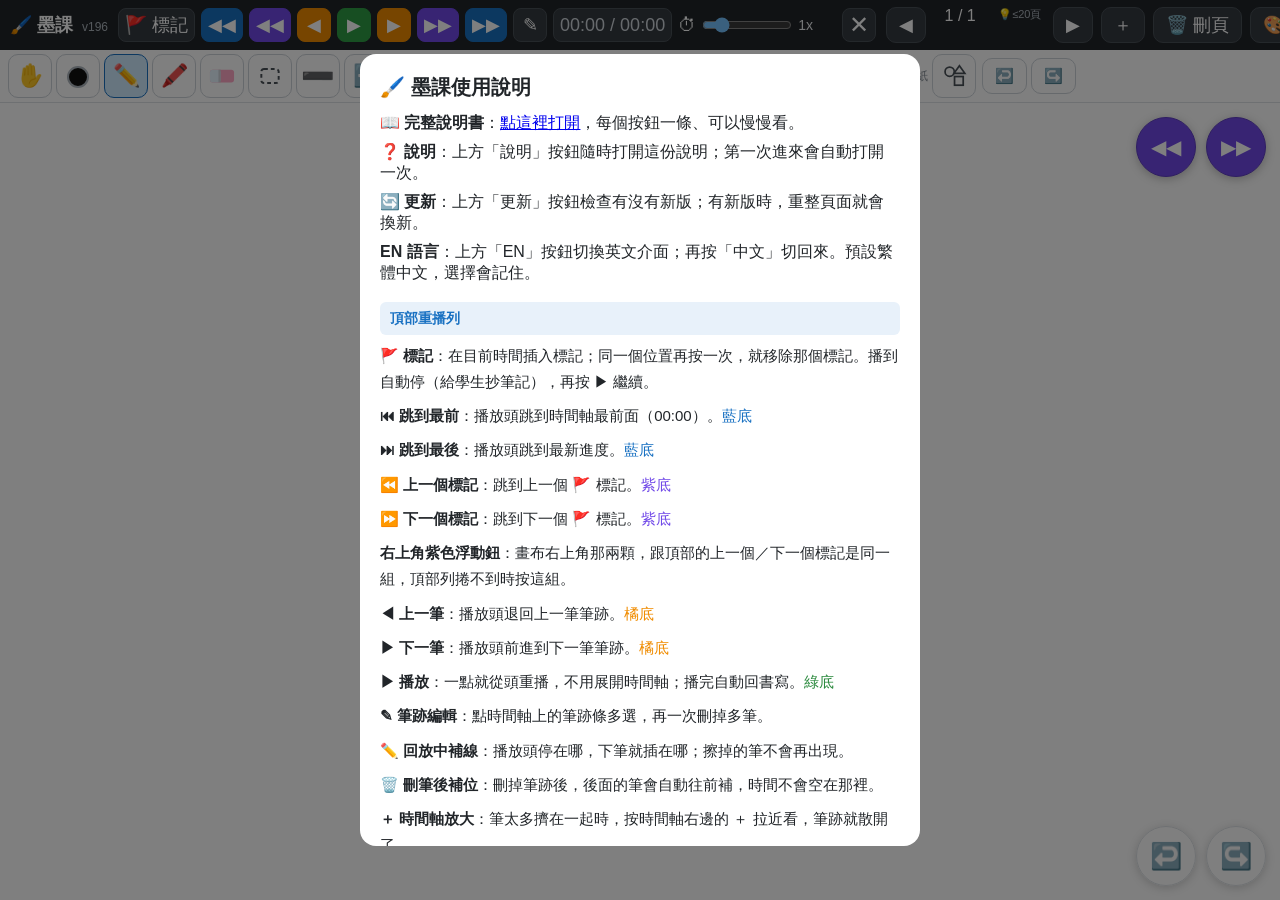
==== index.html @ 99661793 "v196: 電腦鍵盤 Delete/Backspace 刪選取＋Ctrl+Z/Ctrl+Shift+Z/Ctrl+Y 復原重做；力學貼紙移除力/速度/加速度三種箭頭；說明文字補修（9d0881e）" ====
<!DOCTYPE html>
<html lang="zh-Hant">
<head>
<meta charset="UTF-8">
<meta name="viewport" content="width=device-width, initial-scale=1.0, maximum-scale=1.0, user-scalable=no, viewport-fit=cover">
<meta name="apple-mobile-web-app-capable" content="yes">
<meta name="mobile-web-app-capable" content="yes">
<meta name="apple-mobile-web-app-status-bar-style" content="black-translucent">
<title>墨課</title>
<link rel="manifest" href="manifest.json">
<link rel="icon" href="icons/icon.svg" type="image/svg+xml">
<link rel="apple-touch-icon" href="icons/icon-180.png">
<link rel="stylesheet" href="css/style.css">
</head>
<body>
<div id="app">
  <!-- 頂部列 -->
  <header id="topbar">
    <div class="brand" id="brand-help" title="點我看使用說明" style="cursor:pointer">🖌️ 墨課 <span id="app-ver" class="ver"></span></div>
    <div id="rec-controls">
      <button id="btn-mark" class="rec-btn" title="插入段落標記（Stop Marker），隨時可用">🚩 <span class="btn-label">標記</span></button>
      <!-- v119：全部重播按鈕回頂部（v111 佈局，不用下拉時間軸） -->
      <button id="btn-tl-start" title="跳到最前">◀◀</button>
      <button id="btn-tl-prev" title="上一個標記">◀◀</button>
      <button id="btn-tl-prev-stroke" title="上一筆">◀</button>
      <button id="btn-tl-play" class="primary" title="播放 / 暫停（一點即播，不用開時間軸）">▶</button>
      <button id="btn-tl-next-stroke" title="下一筆">▶</button>
      <button id="btn-tl-next" title="下一個標記（直接跳過去）">▶▶</button>
      <button id="btn-tl-end" title="跳到最後">▶▶</button>
      <button id="btn-tl-edit" title="筆跡級時間軸編輯">✎</button>
      <button id="tl-time" class="rec-btn" title="播放 / 暫停">00:00 / 00:00</button>
      <span id="tl-speed-wrap" title="播放速度（可拖曳）">
        <span id="tl-speed-icon">⏱</span>
        <input type="range" id="tl-speed" min="0.5" max="10" step="0.25" value="1">
        <span id="tl-speed-label">1x</span>
      </span>
      <button id="btn-tl-exit" title="回到即時">✕</button>
    </div>
    <div class="top-actions">
      <button id="btn-page-prev" title="上一頁">◀</button>
      <span id="page-label">1 / 1</span>
      <span id="page-hint" class="page-hint" title="頁數太多 iPad 會變慢，建議每堂課不超過 20 頁">💡≤20頁</span>
      <button id="btn-page-next" title="下一頁">▶</button>
      <button id="btn-page-add" title="新增頁面">＋</button>
      <button id="btn-page-del" title="刪除本頁">🗑️ <span class="btn-label">刪頁</span></button>
      <button id="btn-bg" title="切換背景">🎨 <span class="btn-label">背景</span></button>
      <button id="btn-image" title="插入圖片為底圖">🖼️ <span class="btn-label">圖片</span></button>
      <button id="btn-img-adjust" title="調整底圖大小/位置" class="hidden">🔧 <span class="btn-label">調整底圖</span></button>
      <button id="btn-img-zoom-out" title="縮小底圖" class="hidden">➖</button>
      <button id="btn-img-zoom-in" title="放大底圖" class="hidden">➕</button>
      <button id="btn-img-crop" title="裁切選中的圖片" class="hidden">✂️</button>
      <button id="btn-img-del" title="刪除選中的圖片" class="hidden">🗑️</button>
      <button id="btn-img-crop-cancel" title="取消裁切" class="hidden">✕ <span class="btn-label">取消</span></button>
      <button id="btn-img-done" title="完成底圖調整" class="hidden primary">✅ <span class="btn-label">完成</span></button>
      <button id="btn-rotate-left" title="逆時針旋轉選取（15°）" class="hidden">⟲</button>
      <button id="btn-rotate-right" title="順時針旋轉選取（15°）" class="hidden">⟳</button>
      <button id="btn-finger" title="手指寫字開關（預設關：只有 Apple Pencil 能寫，防手掌誤觸）">✋</button>
      <button id="btn-lift" title="手指落點補正量（手指寫字時墨往上移的距離，依自己的手指大小調整）">🎯</button>
      <button id="btn-autoshape" title="圖形自動辨識（預設開）：畫圓/直線後停頓 0.6 秒自動變乾淨圖形">⭕</button>
      <button id="btn-clear" title="清除本頁">🧹 <span class="btn-label">清除</span></button>
      <button id="btn-reset-view" title="重置縮放（回到 100%）">⤢ <span class="btn-label">100%</span></button>
      <button id="btn-lessons" title="課程檔案">📂 <span class="btn-label">課程</span></button>
      <button id="btn-help" title="使用說明">❓ <span class="btn-label">說明</span></button>
      <button id="btn-update" title="檢查更新（抓最新版）">🔄 <span class="btn-label">更新</span></button>
      <button id="btn-lang" title="Language / 語言">EN</button>
      <button id="btn-zen" title="禪模式（隱藏工具列，專注書寫）">🧘</button>
      <button id="btn-fullscreen" title="全螢幕（隱藏瀏覽器網址列）">⛶</button>
    </div>
    <!-- v60：時間軸控制列常駐頂部（不用下拉也能播放） -->
    <input type="file" id="file-image" accept="image/*" class="hidden">
  </header>

  <!-- v163：手指落點補正量 popover（🎯） -->
  <div id="lift-pop" class="hidden">
    <div class="pop-row"><label class="lbl">手指落點補正（上下）</label><span id="lift-val">10</span></div>
    <div class="pop-row"><input type="range" id="lift-range" min="0" max="24" step="1" value="10"></div>
    <div class="pop-row"><label class="lbl">左右偏移</label><span id="liftx-val">0</span></div>
    <div class="pop-row"><input type="range" id="liftx-range" min="-16" max="16" step="1" value="0"></div>
    <div class="pop-hint">上下：墨往上移的距離，手指大、用指腹寫的人調大。左右：覺得墨偏左就往右調、偏右就往左調。0＝不補正。設定會記住。</div>
  </div>

  <!-- 講者視圖面板（v13）：Preview Next，老師端專用 -->
  <!-- 主區 -->
  <main id="stage">
<!-- v21：浮動可拖拉工具列（預設頂部置中） -->
    <aside id="toolbar">
      <div class="tool-group" id="tools">
        <button data-tool="hand" class="tool" title="手抓：點住文字、圖形、筆跡都能直接拖曳移動（不用先選取）">✋</button>
        <!-- v120：顏色按鈕搬到套索旁邊（原本在工具列尾端，iPad 橫滑不好找） -->
        <div id="color-group">
          <button id="btn-color" class="tool" title="顏色 / 粗細"><span id="color-dot"></span></button>
          <div id="color-pop" class="hidden">
            <div id="colors"></div>
            <div class="pop-row">
              <label class="lbl">粗細</label>
              <input type="range" id="width-range" min="2" max="24" value="5">
              <span id="width-val">5</span>
            </div>
          </div>
        </div>
        <button data-tool="pen" class="tool active" title="畫筆">✏️</button>
        <button data-tool="highlighter" class="tool" title="螢光筆">🖍️</button>
        <button data-tool="eraser" class="tool" title="橡皮擦"><svg width="34" height="34" viewBox="0 0 48 48" aria-hidden="true"><rect x="7" y="15" width="34" height="18" rx="4" fill="#ffa8c5"/><rect x="7" y="15" width="15" height="18" rx="4" fill="#e7f5ff"/><rect x="19" y="15" width="3" height="18" fill="#ced4da"/></svg></button>
        <button data-tool="lasso" class="tool" title="套索（選取）：點一下圖形/筆跡選一個、畫圈選多個；選中後中心把手拖曳移動、角落圓箭頭拖曳旋轉"><svg width="26" height="26" viewBox="0 0 48 48" aria-hidden="true"><rect x="8" y="11" width="32" height="26" rx="5" fill="none" stroke="#495057" stroke-width="3.6" stroke-dasharray="7 5.5"/></svg></button>
        <!-- v194：選取刪除鈕放第二排工具列、套索旁邊（選取時才出現，紅色 ✕ 與刪頁回收桶區分） -->
        <button id="btn-sel-delete" class="tool hidden" title="刪除選取的筆跡">✕</button>
        <button data-tool="line" class="tool" title="直線">➖</button>
        <button data-tool="arrow" class="tool" title="箭頭">➡️</button>
        <button data-tool="rect" class="tool" title="矩形">⬜</button>
        <button data-tool="rtriangle" class="tool" title="直角三角形">◺</button>
        <button data-tool="parallelogram" class="tool" title="平行四邊形">▱</button>
        <button data-tool="ellipse" class="tool" title="橢圓">⭕</button>
        <button data-tool="axes" class="tool" title="座標軸：原點在中央（再點一次按鈕＝原點改到左下角）"><svg width="26" height="26" viewBox="0 0 48 48" aria-hidden="true"><g stroke="#495057" stroke-width="3.4" stroke-linecap="round" fill="none"><path d="M 10 5 V 38 H 43"/></g><path d="M 10 3 L 5.8 11 L 14.2 11 Z" fill="#495057"/><path d="M 45 38 L 37 33.8 L 37 42.2 Z" fill="#495057"/><g stroke="#adb5bd" stroke-width="2"><line x1="10" y1="27" x2="34" y2="27" stroke-dasharray="1 6" stroke-linecap="round"/><line x1="21" y1="38" x2="21" y2="14" stroke-dasharray="1 6" stroke-linecap="round"/></g></svg></button>
        <button data-tool="text" class="tool" title="文字">🔤</button>
        <button data-tool="laser" class="tool" title="雷射筆（不錄影）">🔴</button>
      </div>
      <div class="tool-group" id="instruments">
        <label class="lbl">規尺</label>
        <button data-overlay="ruler" class="tool" title="直尺（拖曳移動／把手旋轉，靠尺緣畫直線）">📏</button>
        <button data-overlay="protractor" class="tool" title="量角器（圓心為角頂，射線自動吸附 5°）"><svg width="26" height="26" viewBox="0 0 48 48" aria-hidden="true"><path d="M 5 36 A 19 19 0 0 1 43 36 Z" fill="none" stroke="#495057" stroke-width="3.2"/><g stroke="#495057" stroke-width="2.4" stroke-linecap="round"><line x1="8.7" y1="27.5" x2="11.5" y2="29.7"/><line x1="15.5" y1="20.6" x2="17.6" y2="23.4"/><line x1="24" y1="18.2" x2="24" y2="21.8"/><line x1="32.5" y1="20.6" x2="30.4" y2="23.4"/><line x1="39.3" y1="27.5" x2="36.5" y2="29.7"/></g></svg></button>
        <button data-tool="compass" class="tool" title="圓規（點一下啟用，再點一下關閉；啟用後在畫布上按住拖曳畫圓）"><svg width="26" height="26" viewBox="0 0 48 48" aria-hidden="true"><circle cx="24" cy="9" r="4.6" fill="none" stroke="#495057" stroke-width="3.2"/><g stroke="#495057" stroke-width="3.6" stroke-linecap="round"><line x1="21.5" y1="12.5" x2="13" y2="42"/><line x1="26.5" y1="12.5" x2="35" y2="42"/></g></svg></button>
      </div>
      <div class="tool-group" id="stickers">
        <label class="lbl">貼紙</label>
        <button id="btn-stickers" class="tool" title="物理圖庫：選一個物理物件貼到頁面上"><svg width="26" height="26" viewBox="0 0 48 48" aria-hidden="true"><g fill="none" stroke="#495057" stroke-width="3.2"><circle cx="16" cy="16" r="8.5"/><rect x="25" y="25" width="16" height="16"/><path d="M 34 5 L 44 19 L 24 19 Z"/></g></svg></button>
      </div>
      <!-- v112：顏色＋粗細收進 popover，平時只佔一顆按鈕（v120：已搬到 #tools 內套索旁邊） -->
      <div class="tool-group row">
        <button id="btn-undo" title="上一步">↩️</button>
        <button id="btn-redo" title="重做">↪️</button>
      </div>
    </aside>
    <div id="canvas-wrap">
      <canvas id="board"></canvas>
      <!-- v20：畫布浮動復原／重做（寫字時拇指可及，不必開側欄） -->
      <div id="float-undo">
        <button id="btn-float-undo" title="復原上一步（或雙指輕觸畫布）">↩️</button>
        <button id="btn-float-redo" title="重做">↪️</button>
      </div>
      <!-- v188：畫布右上角浮動段落鈕（學長要求）— 跟頂部紫鈕同一組功能，不必捲頂部列 -->
      <div id="float-seg">
        <button id="btn-float-prev" title="上一個標記">◀◀</button>
        <button id="btn-float-next" title="下一個標記（直接跳過去）">▶▶</button>
      </div>
      <div id="text-overlay" class="hidden">
        <textarea id="text-input" rows="2" placeholder="輸入文字…"></textarea>
        <div class="text-btns">
          <button id="text-ok">確定</button>
          <button id="text-cancel">取消</button>
        </div>
      </div>
      <div id="toast" class="hidden"></div>
    </div>
    <!-- Doceri 式下滑時間軸：把手常駐頂部，下拉展開抽屜 -->
    <div id="tl-pull">
      <div id="tl-handle" title="下拉展開時間軸"><span class="grip">⋯⋯</span><span id="tl-handle-label">下拉展開時間軸</span><span class="grip">⋯⋯</span></div>
      <div id="tl-drawer-wrap">
        <div id="tl-drawer">
          <!-- v119：重播按鈕全回頂部，抽屜只剩時間軸軌道 -->
          <div class="tl-row tl-timeline-row">
            <div id="tl-seek-wrap">
              <input type="range" id="tl-seek" min="0" max="100" value="0" step="1">
              <div id="tl-ticks"></div>
            </div>
            <div id="tl-zoom">
              <button id="btn-tl-zoom-out" title="看更多（縮小時間軸）">－</button>
              <button id="btn-tl-zoom-in" title="拉近看（放大時間軸）">＋</button>
              <button id="btn-tl-zoom-all" title="看全部">全部</button>
              <span id="tl-zoom-label"></span>
            </div>
          </div>
          <div id="tl-edit-panel" class="hidden">
            <div id="tl-strip"><div id="tl-playhead"></div></div>
            <div class="tl-row small">
              <span class="hint">點選筆跡條多選刪除 · 拖曳 🚩 移標記</span>
              <button id="btn-tl-del-stroke" class="hidden">🗑️ 刪除所選筆跡</button>
            </div>
          </div>
        </div>
      </div>
    </div>
  </main>

</div>

<!-- PDF 匯入 modal -->
<!-- 分享 modal -->
<div id="modal-stickers" class="modal hidden">
  <div class="modal-card wide">
    <h2>物理圖庫</h2>
    <p class="sticker-hint">點一個物件，就貼到目前頁面。貼紙跟圖形一樣：有自己的時間點，可以選取、移動、旋轉、刪除。</p>
    <div class="row"><button id="btn-maker-import">匯入 maker 匯出的 JSON</button><input type="file" id="file-maker" accept=".json,application/json" multiple class="hidden"></div>
    <p class="sticker-hint">特別的版本（指定的力、角度、數據）先在製圖工具裡調好、匯出 JSON，再用下方按鈕匯入，一個檔案可以放好幾個物件。</p>
    <div id="sticker-tabs"></div>
    <div id="sticker-grid"></div>
    <div class="row end"><button class="modal-close">關閉</button></div>
  </div>
</div>
<div id="modal-share" class="modal hidden">
  <div class="modal-card">
    <h2>📡 分享投影</h2>
    <div id="share-host-setup">
      <p class="hint">在 iPad 上按「開始分享」，電子白板用瀏覽器掃 QR Code（或輸入房間碼）即可即時看到你的板書。</p>
      <div class="row"><button id="btn-start-share" class="primary">開始分享</button></div>
    </div>
    <div id="share-host-live" class="hidden">
      <p class="hint">電子白板開啟以下連結或掃碼加入：</p>
      <div id="share-qrcode"></div>
      <div class="share-code">房間碼：<b id="share-code"></b></div>
      <div class="share-url" id="share-url"></div>
      <p class="hint">👀 觀看中：<b id="share-viewers">0</b></p>
      <div class="row"><button id="btn-stop-share">停止分享</button></div>
    </div>
    <hr>
    <div id="share-guest-setup">
      <p class="hint">這台是電子白板？輸入房間碼加入投影：</p>
      <div class="row">
        <input id="guest-code" placeholder="房間碼（6 碼）" maxlength="6" style="text-transform:uppercase">
        <button id="btn-join-share" class="primary">加入投影</button>
      </div>
    </div>
    <div class="row end"><button class="modal-close">關閉</button></div>
  </div>
</div>

<!-- 課程管理 modal -->
<div id="modal-lessons" class="modal hidden">
  <div class="modal-card">
    <h2>📂 課程檔案</h2>
    <p class="hint">課程檔為向量格式（筆跡＋語音），檔案很小，可重播、繼續編輯、匯出影片。</p>
    <div class="row">
      <input id="lesson-title" placeholder="課程名稱（存檔用）">
      <button id="btn-save-lesson" class="primary">💾 儲存目前白板</button>
    </div>
    <ul id="lesson-list"></ul>
    <div class="row">
      <button id="btn-export-lesson">⬇️ 匯出課程檔</button>
      <button id="btn-import-lesson">⬆️ 匯入課程檔</button>
      <input type="file" id="file-lesson" accept=".json,application/json" class="hidden">
    </div>
    <div class="row">
      <button id="btn-export-png" title="將本頁存成 PNG 圖片">📷 本頁存成圖片</button>
      <button id="btn-export-pdf" title="將全部頁面存成 PDF">📄 全部存成 PDF</button>
    </div>
    <div class="row end"><button class="modal-close">關閉</button></div>
  </div>
</div>

<!-- v81：使用說明 modal（點左上墨課 logo 開啟） -->
<div id="modal-help" class="modal hidden">
  <div class="modal-card" style="max-width:560px">
    <h2>🖌️ 墨課使用說明</h2>
    <p style="margin:8px 0"><b>📖 完整說明書</b>：<a href="docs/manual.html" target="_blank" rel="noopener">點這裡打開</a>，每個按鈕一條、可以慢慢看。</p>
    <p style="margin:8px 0"><b>❓ 說明</b>：上方「說明」按鈕隨時打開這份說明；第一次進來會自動打開一次。</p>
    <p style="margin:8px 0"><b>🔄 更新</b>：上方「更新」按鈕檢查有沒有新版；有新版時，重整頁面就會換新。</p>
    <p style="margin:8px 0"><b>EN 語言</b>：上方「EN」按鈕切換英文介面；再按「中文」切回來。預設繁體中文，選擇會記住。</p>
    <div style="text-align:left; line-height:1.75; font-size:15px">
<p style="margin:18px 0 6px;padding:4px 10px;background:#e8f1fa;color:#1971c2;font-weight:700;border-radius:6px;font-size:14px">頂部重播列</p>
      <p style="margin:8px 0"><b>🚩 標記</b>：在目前時間插入標記；同一個位置再按一次，就移除那個標記。播到自動停（給學生抄筆記），再按 ▶ 繼續。</p>
      <p style="margin:8px 0"><b>⏮ 跳到最前</b>：播放頭跳到時間軸最前面（00:00）。<span style="color:#1971c2">藍底</span></p>
      <p style="margin:8px 0"><b>⏭ 跳到最後</b>：播放頭跳到最新進度。<span style="color:#1971c2">藍底</span></p>
      <p style="margin:8px 0"><b>⏪ 上一個標記</b>：跳到上一個 🚩 標記。<span style="color:#7048e8">紫底</span></p>
      <p style="margin:8px 0"><b>⏩ 下一個標記</b>：跳到下一個 🚩 標記。<span style="color:#7048e8">紫底</span></p>
      <p style="margin:8px 0"><b>右上角紫色浮動鈕</b>：畫布右上角那兩顆，跟頂部的上一個／下一個標記是同一組，頂部列捲不到時按這組。</p>
      <p style="margin:8px 0"><b>◀ 上一筆</b>：播放頭退回上一筆筆跡。<span style="color:#f08c00">橘底</span></p>
      <p style="margin:8px 0"><b>▶ 下一筆</b>：播放頭前進到下一筆筆跡。<span style="color:#f08c00">橘底</span></p>
      <p style="margin:8px 0"><b>▶ 播放</b>：一點就從頭重播，不用展開時間軸；播完自動回書寫。<span style="color:#2b8a3e">綠底</span></p>
      <p style="margin:8px 0"><b>✎ 筆跡編輯</b>：點時間軸上的筆跡條多選，再一次刪掉多筆。</p>
      <p style="margin:8px 0"><b>✏️ 回放中補線</b>：播放頭停在哪，下筆就插在哪；擦掉的筆不會再出現。</p>
      <p style="margin:8px 0"><b>🗑️ 刪筆後補位</b>：刪掉筆跡後，後面的筆會自動往前補，時間不會空在那裡。</p>
      <p style="margin:8px 0"><b>＋ 時間軸放大</b>：筆太多擠在一起時，按時間軸右邊的 ＋ 拉近看，筆跡就散開了。</p>
      <p style="margin:8px 0"><b>－ 時間軸縮小</b>：按 － 看更多；按「全部」回到看整段。</p>
      <p style="margin:8px 0"><b>00:00 碼表</b>：顯示目前／總時間；點一下＝播放／暫停。</p>
      <p style="margin:8px 0"><b>⏱ 速度</b>：拖曳調整重播速度，0.5x～10x。</p>
      <p style="margin:8px 0"><b>✕ 回到即時</b>：退出重播、收起時間軸，播放頭回到即時進度。</p>
      <p style="margin:8px 0"><b>✏️ 時間軸開著也能寫</b>：不必先收起；播放頭拉回中間時落筆，新筆跡會插在那個時間點。</p>
<p style="margin:18px 0 6px;padding:4px 10px;background:#e8f1fa;color:#1971c2;font-weight:700;border-radius:6px;font-size:14px">頁面</p>
      <p style="margin:8px 0"><b>◀ 上一頁</b>：回到上一頁。每一頁有自己的時間軸。</p>
      <p style="margin:8px 0"><b>▶ 下一頁</b>：到下一頁。</p>
      <p style="margin:8px 0"><b>＋ 新增頁面</b>：在目前頁後面加一頁空白頁。</p>
      <p style="margin:8px 0"><b>🗑️ 刪除本頁</b>：刪掉目前這一頁（有確認框）。</p>
<p style="margin:18px 0 6px;padding:4px 10px;background:#e8f1fa;color:#1971c2;font-weight:700;border-radius:6px;font-size:14px">頂部功能</p>
      <p style="margin:8px 0"><b>🎨 背景</b>：白板／黑板／方格／橫線，點一下循環切換。</p>
      <p style="margin:8px 0"><b>🖼️ 圖片</b>：從相簿選圖放進本頁，一頁可放多張、疊放。</p>
      <p style="margin:8px 0"><b>🔧 調整底圖</b>：重新進入圖片調整模式。</p>
      <p style="margin:8px 0"><b><svg class="icn" width="20" height="20" viewBox="0 0 48 48" aria-hidden="true"><g fill="none" stroke="#495057" stroke-width="3.2"><circle cx="16" cy="16" r="8.5"/><rect x="25" y="25" width="16" height="16"/><path d="M 34 5 L 44 19 L 24 19 Z"/></g></svg> 物理圖庫</b>：第二欄「貼紙」的按鈕，開啟物理圖庫（力學、波動、光學、電磁學、電路學五類），點一個物件就貼到頁面上。</p>
      <p style="margin:8px 0"><b>貼紙跟圖形一樣</b>：貼紙有自己的時間點，回放時到點才出現；套索可以跟筆跡一起選，拖中心把手移動、角落把手旋轉、第二排 ✕ 刪除。</p>
      <p style="margin:8px 0"><b>匯入 maker 匯出的 JSON</b>：物理圖庫裡的按鈕，在阿偉的製圖工具調好參數、匯出 JSON 後選它，物件照你調好的樣子貼上，一樣是圖形物件。</p>
      <p style="margin:8px 0"><b>✂️ 裁切</b>：裁切調整模式中選中的那張圖。</p>
      <p style="margin:8px 0"><b>🗑️ 刪除圖片</b>：刪掉調整模式中選中的那張圖。</p>
      <p style="margin:8px 0"><b>✅ 完成</b>：結束調整，圖片固定下來。</p>
      <p style="margin:8px 0"><b>✋ 手指寫字</b>：開＝手指＋筆都能寫；關＝只留 Apple Pencil（防手掌誤觸）。</p>
      <p style="margin:8px 0"><b>👆 手指落點補正</b>：用手指寫字時，墨會自動出現在指尖瞄準處，比較對得準。</p>
      <p style="margin:8px 0"><b>🎯 補正量</b>：點頂部 🎯，依自己的手指大小調補正量（上下、左右都能調），調好會記住。</p>
      <p style="margin:8px 0"><b>⭕ 圖形辨識</b>：開（按鈕亮）＝用畫筆畫完停頓 0.6 秒，歪圓自動變圓、抖線變直線。<br>只認圓和直線，其他不辨識；太小的筆跡不理。<br>關（按鈕暗）＝筆跡照原樣。設定會記住。</p>
      <p style="margin:8px 0"><b>⟲ 逆時針旋轉</b>：先選取，再按一下轉 15°。</p>
      <p style="margin:8px 0"><b>⟳ 順時針旋轉</b>：先選取，再按一下轉 15°。</p>
      <p style="margin:8px 0"><b>🧹 清除</b>：刪光本頁筆跡和標記（底圖保留）。</p>
      <p style="margin:8px 0"><b>⤢ 100%</b>：畫布縮放、平移一次回到原始位置。</p>
      <p style="margin:8px 0"><b>🧘 禪模式</b>：工具列變左側直條，右手寫字、左手切工具；再按恢復。</p>
      <p style="margin:8px 0"><b>⛶ 全螢幕</b>：隱藏 Safari 網址列，畫布變大；再按一次退出。</p>
<p style="margin:18px 0 6px;padding:4px 10px;background:#e8f1fa;color:#1971c2;font-weight:700;border-radius:6px;font-size:14px">課程面板（按 📂 課程打開）</p>
      <p style="margin:8px 0"><b>💾 儲存</b>：把整堂課存到這台 iPad 本機。</p>
      <p style="margin:8px 0"><b>⬇️ 匯出課程檔</b>：匯出 JSON 備份檔，建議定期備份。</p>
      <p style="margin:8px 0"><b>⬆️ 匯入課程檔</b>：匯入之前匯出的課程檔。</p>
      <p style="margin:8px 0"><b>📷 存圖片</b>：把目前這一頁存成 PNG。</p>
      <p style="margin:8px 0"><b>📄 存 PDF</b>：把所有頁面存成一份 PDF。</p>
<p style="margin:18px 0 6px;padding:4px 10px;background:#e8f1fa;color:#1971c2;font-weight:700;border-radius:6px;font-size:14px">工具列</p>
      <p style="margin:8px 0"><b>✋ 手抓</b>：點住文字、圖形、筆跡，直接拖曳移動，不用先選取。</p>
      <p style="margin:8px 0"><b><svg class="icn" width="20" height="20" viewBox="0 0 48 48" aria-hidden="true"><rect x="8" y="11" width="32" height="26" rx="5" fill="none" stroke="#495057" stroke-width="3.6" stroke-dasharray="7 5.5"/></svg> 套索</b>：點一下＝選一個；畫圈＝選多個。<br>按住中心把手拖曳＝移動；按住角落圓箭頭拖曳＝旋轉。<br>在其他地方下筆＝確定（選取消失）。</p>
      <p style="margin:8px 0"><b>✕ 刪除選取</b>：選好筆跡後，第二排工具列的套索旁邊會出現紅色 ✕ 刪除鈕，按下去直接刪掉選中的筆跡（後面的筆自動往前補位）。電腦鍵盤按 Delete 也可以刪。</p>
      <p style="margin:8px 0"><b>🎨 顏色</b>：16 色＋自訂色（彩虹格），點顏色就換。</p>
      <p style="margin:8px 0"><b>━ 粗細</b>：顏色盤下方的滑桿，拖曳調整筆跡粗細；右邊的數字就是目前粗細。畫筆和螢光筆各自記住自己的數字。</p>
      <p style="margin:8px 0"><b>✏️ 畫筆</b>：一般書寫，App 打開的預設工具。</p>
      <p style="margin:8px 0"><b>🖍️ 螢光筆</b>：半透明粗筆，畫重點用。</p>
      <p style="margin:8px 0"><b><svg class="icn" width="20" height="20" viewBox="0 0 48 48" aria-hidden="true"><rect x="7" y="15" width="34" height="18" rx="4" fill="#ffa8c5"/><rect x="7" y="15" width="15" height="18" rx="4" fill="#e7f5ff"/><rect x="19" y="15" width="3" height="18" fill="#ced4da"/></svg> 橡皮擦</b>：擦掉碰到的筆跡；重播時看得到擦除過程。</p>
      <p style="margin:8px 0"><b>➖ 直線</b>：拖曳畫出直線。</p>
      <p style="margin:8px 0"><b>➡️ 箭頭</b>：拖曳畫出箭頭。</p>
      <p style="margin:8px 0"><b>⬜ 矩形</b>：拖曳畫出矩形。</p>
      <p style="margin:8px 0"><b>◺ 直角三角形</b>：拖曳畫出直角三角形。</p>
      <p style="margin:8px 0"><b>▱ 平行四邊形</b>：拖曳畫出平行四邊形。</p>
      <p style="margin:8px 0"><b>⭕ 橢圓</b>：拖曳畫出橢圓。</p>
      <p style="margin:8px 0">圖形畫完<b>不會自動選取</b>；要搬動，用手抓直接拖，或用套索選起來。直線、箭頭只能移動，不能旋轉。</p>
      <p style="margin:8px 0"><b><svg class="icn" width="20" height="20" viewBox="0 0 48 48" aria-hidden="true"><g stroke="#495057" stroke-width="3.4" stroke-linecap="round" fill="none"><path d="M 10 5 V 38 H 43"/></g><path d="M 10 3 L 5.8 11 L 14.2 11 Z" fill="#495057"/><path d="M 45 38 L 37 33.8 L 37 42.2 Z" fill="#495057"/><g stroke="#adb5bd" stroke-width="2"><line x1="10" y1="27" x2="34" y2="27" stroke-dasharray="1 6" stroke-linecap="round"/><line x1="21" y1="38" x2="21" y2="14" stroke-dasharray="1 6" stroke-linecap="round"/></g></svg> 座標軸</b>：一筆畫出 x-y 座標軸；再點一次座標軸按鈕，原點可改到左下角（第一象限作圖）。</p>
      <p style="margin:8px 0"><b>🔤 文字</b>：點畫布叫出輸入框，打字放上畫布。</p>
      <p style="margin:8px 0"><b>🔴 雷射筆</b>：按住拖曳留細紅軌跡，放開自動淡出；不會被記錄。</p>
      <p style="margin:8px 0"><b>📏 直尺</b>：拖曳移動、把手旋轉，靠尺緣畫直線。</p>
      <p style="margin:8px 0"><b><svg class="icn" width="20" height="20" viewBox="0 0 48 48" aria-hidden="true"><path d="M 5 36 A 19 19 0 0 1 43 36 Z" fill="none" stroke="#495057" stroke-width="3.2"/><g stroke="#495057" stroke-width="2.4" stroke-linecap="round"><line x1="8.7" y1="27.5" x2="11.5" y2="29.7"/><line x1="15.5" y1="20.6" x2="17.6" y2="23.4"/><line x1="24" y1="18.2" x2="24" y2="21.8"/><line x1="32.5" y1="20.6" x2="30.4" y2="23.4"/><line x1="39.3" y1="27.5" x2="36.5" y2="29.7"/></g></svg> 量角器</b>：圓心是角頂，射線吸附 5° 的倍數。</p>
      <p style="margin:8px 0"><b><svg class="icn" width="20" height="20" viewBox="0 0 48 48" aria-hidden="true"><circle cx="24" cy="9" r="4.6" fill="none" stroke="#495057" stroke-width="3.2"/><g stroke="#495057" stroke-width="3.6" stroke-linecap="round"><line x1="21.5" y1="12.5" x2="13" y2="42"/><line x1="26.5" y1="12.5" x2="35" y2="42"/></g></svg> 圓規</b>：點一下啟用，啟用後拖曳畫圓；再點關閉。</p>
      <p style="margin:8px 0"><b>↩️ 復原</b>：上一步當作沒發生（畫筆從時間軸移除；移動過的筆跡退回原位）。雙指輕觸畫布也可以。電腦鍵盤 Ctrl+Z 也可以。</p>
      <p style="margin:8px 0"><b>↪️ 重做</b>：重做剛被復原的動作。電腦鍵盤 Ctrl+Shift+Z 也可以。</p>
<p style="margin:18px 0 6px;padding:4px 10px;background:#e8f1fa;color:#1971c2;font-weight:700;border-radius:6px;font-size:14px">時間軸抽屜</p>
      <p style="margin:8px 0"><b>⋯ 下拉把手</b>：拉出時間軸；開著的時候也能直接在畫布上寫字。</p>
      <p style="margin:8px 0"><b>拉桿</b>：拖曳播放頭到任意時間點，畫面即時重建。</p>
      <p style="margin:8px 0"><b>🌊 軌道波形</b>：高低＝落筆的頻率。越高，那段時間一筆接一筆（多半在寫字）；越低，筆拉得越長（一筆用很久，多半在畫圖）；按 ＋ 放大到 30 秒內，變回一筆一格。</p>
      <p style="margin:8px 0"><b>🗑️ 刪除所選筆跡</b>：編輯模式（✎）下多選筆跡後，一次刪掉。</p>
      <p class="hint">💡 時間只記「動作時間」：下筆走、提筆停。建議每份課程 ≤20 頁。點左上版本號可手動檢查更新。</p>
    </div>
    <div class="row end"><button class="modal-close">關閉</button></div>
  </div>
</div>

<!-- 播放器 modal -->
<div id="modal-player" class="modal hidden">
  <div class="modal-card wide">
    <h2 id="player-title">▶ 重播課程</h2>
    <div id="player-wrap"><canvas id="player-canvas"></canvas><canvas id="player-overlay"></canvas></div>
    <div id="overlay-bar" class="row hidden">
      <span class="hint">📍 停在段落標記，可臨時塗鴉：</span>
      <button id="btn-overlay-commit" class="primary">✅ 併入時間軸</button>
      <button id="btn-overlay-discard">🗑 丟棄</button>
    </div>
    <div class="row"><input type="range" id="player-seek" min="0" max="100" value="0" step="500"></div>
    <div class="row center">
      <button id="btn-play-prev-stop" title="回到上一個段落標記">⏮ 上一段</button>
      <button id="btn-play-toggle" class="primary">⏸ 暫停</button>
      <button id="btn-play-next-stop" title="下一段：點一下動畫播放，點兩下瞬間呈現">⏭ 下一段</button>
      <button id="btn-play-restart">🔁 重播</button>
      <label class="hint" for="player-speed">速度</label>
      <select id="player-speed">
        <option value="0.5">0.5x</option>
        <option value="1" selected>1x</option>
        <option value="1.5">1.5x</option>
        <option value="2">2x</option>
      </select>
      <span id="player-time">00:00 / 00:00</span>
      <span id="player-marker" class="hint"></span>
    </div>
    <div class="row end"><button class="modal-close">關閉</button></div>
  </div>
</div>

<!-- 匯出影片 modal -->
<script src="js/vendor/peerjs.min.js"></script>
<script src="js/vendor/qrcode.min.js"></script>
<script src="js/vendor/jspdf.umd.min.js"></script>
<script src="js/i18n.js"></script>
<script src="js/board.js"></script>
<script src="js/share.js"></script>
<script src="js/lesson.js"></script>
<script src="js/physics-assets.js"></script>
<script src="js/physics-assets-hs.js"></script>
<script src="js/sticker-presets.js"></script>
<script src="js/app.js"></script>
</body>
</html>
---- css/style.css ----
/* 墨課 · 樣式 */
* { box-sizing: border-box; -webkit-tap-highlight-color: transparent; }
html, body { margin: 0; padding: 0; height: 100%; overscroll-behavior: none; overflow: hidden; position: fixed; inset: 0; width: 100%; }
body {
  font-family: "PingFang TC", "Microsoft JhengHei", "Noto Sans TC", sans-serif;
  background: #f1f3f5; color: #212529;
  user-select: none; -webkit-user-select: none;
}
.hidden { display: none !important; }
button {
  font-family: inherit; font-size: 15px; padding: 8px 12px;
  border: 1px solid #ced4da; border-radius: 10px; background: #fff;
  cursor: pointer; touch-action: manipulation;
}
button:active { background: #e9ecef; }
button.primary { background: #1971c2; color: #fff; border-color: #1971c2; }
button.primary:active { background: #1864ab; }

#app { display: flex; flex-direction: column; height: 100vh; height: -webkit-fill-available; height: 100dvh; }

/* 頂部列 */
#topbar {
  display: flex; align-items: center; gap: 10px;
  padding: 6px 10px; padding-top: max(6px, env(safe-area-inset-top)); /* v112: 壓緊 */
  background: #212529; color: #fff;
  flex: 0 0 auto; /* v30: 永不被壓縮 */
  overflow-x: auto; /* v82: 按鈕太多時可橫滑，不會被切掉 */
  -webkit-overflow-scrolling: touch;
  scrollbar-width: none; /* Firefox 隱藏捲軸 */
  transition: background .25s ease; /* v137: 調圖模式變色過渡 */
}
/* v137：底圖調整模式時頂部變橘色，一眼看出在調圖 */
body.img-adjusting #topbar { background: #8a4b00; }
#topbar::-webkit-scrollbar { display: none; } /* Chrome/Safari 隱藏捲軸 */
.brand { font-size: 18px; font-weight: 700; white-space: nowrap; }
#rec-controls { display: flex; align-items: center; gap: 6px; flex: 1; } /* v84: iPad 優先，間距縮小 */
.rec-btn { background: #343a40; color: #fff; border-color: #495057; }
.top-actions { display: flex; gap: 8px; }
.top-actions button { background: #343a40; color: #fff; border-color: #495057; white-space: nowrap; } /* v87: 橫排不換行 */

/* 主區 */
#stage { flex: 1; display: flex; min-height: 0; position: relative; }

/* Doceri 式下滑時間軸 */
#tl-pull {
  position: absolute; top: 0; left: 0; right: 0; z-index: 30;
  display: flex; flex-direction: column; align-items: center;
  pointer-events: none;
}
#tl-handle {
  pointer-events: auto; cursor: grab; touch-action: none; user-select: none;
  background: rgba(33,37,41,.85); color: #dee2e6;
  font-size: 14px; padding: 6px 26px; border-radius: 0 0 12px 12px;
  display: flex; gap: 10px; align-items: center;
  box-shadow: 0 2px 8px rgba(0,0,0,.2);
}
#tl-handle .grip { color: #868e96; letter-spacing: 2px; }
#tl-drawer-wrap {
  overflow: hidden; max-height: 0; transition: max-height .25s ease;
  width: 100%; display: flex; justify-content: center; pointer-events: none;
}
#tl-pull.open #tl-drawer-wrap { max-height: 320px; }
#tl-pull.open.edit #tl-drawer-wrap { max-height: 460px; }
#tl-drawer {
  pointer-events: auto; margin-top: 6px;
  /* v59：半透明，可透視下方畫布 */
  background: rgba(20,22,25,.78); color: #fff;
  /* v64：縮小寬度，不擋兩側畫布 */
  border-radius: 16px;
  /* v65：壓矮高度 */
  padding: 8px 14px; display: flex; flex-direction: column; gap: 6px;
  width: 88%; max-width: 900px; box-shadow: 0 4px 16px rgba(0,0,0,.25);
  backdrop-filter: blur(2px); -webkit-backdrop-filter: blur(2px);
}
/* v60：時間軸控制鈕常駐在標記旁（#rec-controls 內） */
#rec-controls button {
  font-size: 15px; padding: 4px 6px; min-width: 34px; min-height: 34px;
  border-radius: 8px; line-height: 1; white-space: nowrap;
  background: #343a40; color: #fff; border-color: #495057; /* v83: 深色統一，不再白底 */
}
/* v86: 跳到最前/最後用藍色區別，不用豎線字元（iPad 上會跑掉） */
#rec-controls #btn-tl-start,
#rec-controls #btn-tl-end { background: #1971c2; border-color: #1971c2; }
/* v123：頂部重播鍵四色分組——頭尾藍、標記紫、逐筆橘、播放綠 */
#rec-controls #btn-tl-prev,
#rec-controls #btn-tl-next { background: #7048e8; border-color: #7048e8; }
#rec-controls #btn-tl-prev-stroke,
#rec-controls #btn-tl-next-stroke { background: #f08c00; border-color: #f08c00; }
#rec-controls #btn-tl-play.primary { background: #2f9e44; border-color: #2f9e44; color: #fff; }
#rec-controls #btn-tl-edit.active { background: #ffd43b; }
#rec-controls .hint { color: #adb5bd; }
#rec-controls #tl-time { font-size: 13px; color: #ced4da; white-space: nowrap; }
/* v55：按鈕瘦身，讓時間軸拉桿有更多空間 */
#tl-drawer .tl-row { display: flex; gap: 6px; align-items: center; }
/* v56：Doceri 式兩排佈局 */
#tl-drawer .tl-timeline-row { padding: 2px 4px 0; }
#tl-drawer .tl-timeline-row #tl-seek-wrap { flex: 1; }
#tl-drawer .tl-row.small { font-size: 15px; }
#tl-drawer .hint { color: #adb5bd; }
/* 速度滑桿（Doceri 式可拖曳） */
#tl-speed-wrap { display: flex; align-items: center; gap: 4px; white-space: nowrap; }
#tl-speed-icon { font-size: 18px; }
#tl-speed { width: 90px; accent-color: #74c0fc; }
#tl-speed-label { font-size: 14px; min-width: 38px; color: #e9ecef; }
/* 筆跡級編輯 strip */
#tl-edit-panel.hidden { display: none; }
#tl-strip {
  /* v65：壓矮（84px → 56px） */
  position: relative; height: 56px; background: #212529;
  border-radius: 10px; overflow: hidden; touch-action: none;
  cursor: crosshair;
}
.tl-stroke {
  /* v65：配合 strip 壓矮 */
  position: absolute; top: 8px; height: 20px; min-width: 6px;
  background: #4dabf7; border-radius: 6px; cursor: pointer;
  border: 1px solid rgba(255,255,255,.35);
  touch-action: none; user-select: none; -webkit-user-select: none;
}
/* 擴大觸控命中區（iPad 手指好抓） */
.tl-stroke::after {
  content: ""; position: absolute; left: -4px; right: -4px; top: -12px; bottom: -12px;
}
.tl-stroke.dragging { outline: 2px solid #ffd43b; z-index: 5; cursor: ew-resize; }
.tl-stroke.tool-highlighter { background: #ffd43b; }
.tl-stroke.tool-text, .tl-stroke.tool-shape { background: #9775fa; }
.tl-stroke.selected { outline: 2px solid #ff6b6b; z-index: 3; }
.tl-flag {
  /* v65：配合 strip 壓矮 */
  position: absolute; top: 30px; transform: translateX(-50%);
  cursor: ew-resize; font-size: 18px; line-height: 1;
  filter: drop-shadow(0 1px 2px rgba(0,0,0,.6)); z-index: 2;
  touch-action: none; user-select: none;
}
#tl-playhead {
  position: absolute; top: 0; bottom: 0; width: 3px;
  background: #ff6b6b; z-index: 4; pointer-events: none;
}
#tl-playhead::after {
  content: ""; position: absolute; top: -1px; left: -4px;
  border: 5px solid transparent; border-top-color: #ff6b6b;
}
#tl-seek-wrap { position: relative; flex: 1; display: flex; min-width: 120px; align-items: center; }
#tl-seek { width: 100%; accent-color: #74c0fc; height: 32px; -webkit-appearance: none; background: transparent; }
#tl-seek::-webkit-slider-runnable-track { height: 12px; border-radius: 6px; background: #495057; }
#tl-seek::-webkit-slider-thumb {
  -webkit-appearance: none; width: 32px; height: 32px; margin-top: -10px;
  border-radius: 50%; background: #74c0fc; border: 3px solid #fff;
  box-shadow: 0 2px 8px rgba(0,0,0,.5); cursor: pointer;
}
#tl-seek::-moz-range-track { height: 12px; border-radius: 6px; background: #495057; }
#tl-seek::-moz-range-thumb {
  width: 26px; height: 26px; border-radius: 50%;
  background: #74c0fc; border: 3px solid #fff; box-shadow: 0 2px 8px rgba(0,0,0,.5); cursor: pointer;
}
#tl-ticks { position: absolute; left: 10px; right: 10px; top: 50%; height: 0; pointer-events: none; }
.tl-tick {
  position: absolute; width: 8px; height: 8px; top: 0;
  background: #ffd43b; border-radius: 50%;
  transform: translate(-50%, -50%);
  box-shadow: 0 0 3px rgba(0,0,0,.5); z-index: 2;
}
/* v177：波形密度刻度（看整段時） */
.tl-tick-density {
  position: absolute; width: 5px; top: 0;
  transform: translate(-50%, -50%);
  background: rgba(255,255,255,.8); border-radius: 2px;
}
/* 筆劃刻度：Doceri 式一筆一刻度 */
.tl-tick-stroke {
  position: absolute; width: 3px; height: 22px; top: 0;
  transform: translate(-50%, -50%);
  background: rgba(255,255,255,.55); border-radius: 2px;
}
#tl-zoom { display: flex; align-items: center; gap: 4px; margin-left: 10px; white-space: nowrap; }
#tl-zoom button { background: #343a40; color: #fff; border: 1px solid #495057; border-radius: 8px; font-size: 15px; padding: 6px 10px; cursor: pointer; }
#tl-zoom-label { color: #adb5bd; font-size: 13px; min-width: 92px; font-variant-numeric: tabular-nums; }
#tl-time { font-variant-numeric: tabular-nums; font-size: 15px; white-space: nowrap; }
#tl-marker { font-size: 15px; }
#tl-speed { background: #343a40; color: #fff; border: 1px solid #495057; border-radius: 8px; font-size: 16px; padding: 8px; }
#btn-tl-exit { font-size: 24px !important; }
/* v21：工具列移到頂部；v24：改為獨立固定列（header 下方、畫布上方，不浮在 PDF 上） */
#stage { flex: 1; display: flex; flex-direction: column; min-height: 0; position: relative; }
#toolbar {
  width: 100%; max-width: 100%; flex: 0 0 auto;
  background: #fff; border-bottom: 1px solid #dee2e6;
  display: flex; flex-direction: row; flex-wrap: wrap; align-items: center; gap: 6px; /* v112: gap 8→6 */
  padding: 4px 8px; /* v112: 壓緊 */
}
#toolbar .tool-group { display: flex; flex-direction: row; gap: 4px; align-items: center; } /* v112: gap 6→4 */
.tool-group.row { flex-direction: row; }
.tool { font-size: 22px; width: 44px; height: 44px; padding: 0; } /* v182：只放大框裡的圖案（18→22），外框 44px 不動（南勛） */
/* v182：橡皮擦圖案要看起來巨大、直線圖案要粗一點（外框一樣不動） */
.tool[data-tool="eraser"] { font-size: 31px; }
.tool[data-tool="line"] { font-size: 27px; }
/* v182：第一排按鈕裡的圖案也放大（15→18），按鈕高度不變（line-height:1 壓住行高，避免頂列被撐高） */
#topbar button, #topbar #rec-controls button { font-size: 18px; line-height: 1; }
/* v183：自繪 SVG 圖案（南勛選定：橡皮擦/套索/量角器/圓規/座標軸）在按鈕裡置中、說明裡對齊文字 */
.tool svg { display: block; margin: 0 auto; }
svg.icn { vertical-align: -5px; }
.tool.active { background: #d0ebff; border-color: #1971c2; }
.color { width: 30px; height: 30px; border-radius: 50%; padding: 0; border: 2px solid #adb5bd; }
.color.active { border-color: #212529; transform: scale(1.15); }
.lbl { font-size: 12px; color: #868e96; }
#width-range { width: 70px; }
#canvas-wrap { flex: 1; position: relative; min-width: 0; min-height: 0; background: #e9ecef; }
#board { display: block; touch-action: none; cursor: crosshair; }
/* v20：畫布浮動復原／重做 */
#float-undo {
  position: absolute; right: 14px; bottom: 14px; z-index: 20;
  display: flex; gap: 10px;
}
#float-undo button {
  width: 60px; height: 60px; font-size: 26px; border-radius: 50%;
  background: rgba(255,255,255,.96); border: 1px solid #dee2e6;
  box-shadow: 0 2px 10px rgba(0,0,0,.18); padding: 0; line-height: 1;
}
#float-undo button:active { transform: scale(.93); }
body.guest-mode #float-undo { display: none; }
/* v188：畫布右上角浮動段落鈕（紫底，與頂部標記鈕同色同功能） */
#float-seg {
  position: absolute; right: 14px; top: 14px; z-index: 20;
  display: flex; gap: 10px;
}
#float-seg button {
  width: 60px; height: 60px; font-size: 20px; border-radius: 50%;
  background: #7048e8; color: #fff; border: 1px solid #5f3dc4;
  box-shadow: 0 2px 10px rgba(0,0,0,.25); padding: 0; line-height: 1;
}
#float-seg button:active { transform: scale(.93); }
/* v194：第二排工具列的選取刪除鈕（套索旁，選取時出現）— 紅色 ✕，與刪頁的回收桶符號區分 */
#btn-sel-delete { color: #e03131; font-weight: 700; font-size: 22px; }

#text-overlay {
  position: absolute; z-index: 5; background: #fff; border: 2px solid #1971c2;
  border-radius: 10px; padding: 8px; box-shadow: 0 4px 16px rgba(0,0,0,.2);
  transform: translate(-10px, -10px);
}
#text-input { font-size: 18px; width: 220px; border: 1px solid #ced4da; border-radius: 6px; padding: 6px; }
.text-btns { display: flex; gap: 8px; margin-top: 6px; justify-content: flex-end; }

#toast {
  position: absolute; left: 50%; bottom: 24px; transform: translateX(-50%);
  background: rgba(33,37,41,.92); color: #fff; padding: 10px 18px; border-radius: 24px;
  font-size: 15px; z-index: 20; white-space: nowrap; max-width: 90vw;
  overflow: hidden; text-overflow: ellipsis;
}

/* 底部列 */
#bottombar {
  display: flex; align-items: center; justify-content: space-between; gap: 8px;
  padding: 8px 12px; padding-bottom: max(8px, env(safe-area-inset-bottom));
  background: #fff; border-top: 1px solid #dee2e6;
  flex: 0 0 auto; /* v30: 永不被壓縮，確保 iPad 上可見 */
}
.page-nav, .page-tools { display: flex; align-items: center; gap: 8px; }
#page-label { font-variant-numeric: tabular-nums; min-width: 52px; text-align: center; }
.top-actions #page-label { color: #fff; } /* v36: 頁碼在深色頂部用白字 */

/* modal */
.modal {
  position: fixed; inset: 0; background: rgba(0,0,0,.5); z-index: 50;
  display: flex; align-items: center; justify-content: center; padding: 16px;
}
.modal-card {
  background: #fff; border-radius: 16px; padding: 20px; width: 100%; max-width: 520px;
  max-height: 88dvh; overflow-y: auto;
}
.modal-card.wide { max-width: 860px; }
.modal-card h2 { margin: 0 0 12px; font-size: 20px; }
.modal-card .row { display: flex; gap: 8px; align-items: center; margin: 10px 0; flex-wrap: wrap; }
.modal-card .row.center { justify-content: center; }
.modal-card .row.end { justify-content: flex-end; }
.modal-card input[type=text], .modal-card input:not([type]), .modal-card select {
  font-size: 16px; padding: 8px 10px; border: 1px solid #ced4da; border-radius: 8px; flex: 1;
}
.hint { font-size: 13px; color: #868e96; }
#lesson-list { list-style: none; padding: 0; margin: 8px 0; }
#lesson-list li {
  display: flex; align-items: center; justify-content: space-between; gap: 8px;
  padding: 10px; border: 1px solid #e9ecef; border-radius: 10px; margin-bottom: 8px; flex-wrap: wrap;
}
#lesson-list .meta { font-size: 12px; color: #868e96; margin-left: 8px; }
#lesson-list li span:last-child { display: flex; gap: 6px; flex-wrap: wrap; }
#lesson-list li button { font-size: 13px; padding: 6px 8px; }

/* 分享 */
#share-qrcode { display: flex; justify-content: center; margin: 12px 0; }
#share-qrcode img { border: 8px solid #fff; box-shadow: 0 2px 12px rgba(0,0,0,.15); }
.share-code { text-align: center; font-size: 20px; margin: 8px 0; }
.share-url { text-align: center; font-size: 12px; color: #868e96; word-break: break-all; }

/* 播放器 */
#player-wrap {
  background: #212529; border-radius: 12px; overflow: hidden;
  aspect-ratio: 4/3; max-height: 60dvh; display: flex; position: relative;
}
#player-canvas { width: 100%; height: 100%; }
#player-overlay {
  position: absolute; inset: 0; width: 100%; height: 100%;
  touch-action: none; pointer-events: none;
}
#player-overlay.active { pointer-events: auto; cursor: crosshair; }
#player-time { font-variant-numeric: tabular-nums; }
#player-seek { width: 100%; accent-color: #1971c2; }
#overlay-bar { background: #fff4e6; border-radius: 8px; padding: 6px 8px; }

/* PDF 預覽 */
#pdf-preview-wrap {
  background: #e9ecef; border-radius: 10px; padding: 10px;
  display: flex; justify-content: center; max-height: 46dvh; overflow: auto;
}
#pdf-preview { max-width: 100%; box-shadow: 0 2px 10px rgba(0,0,0,.2); background: #fff; }

/* 來賓模式（電子白板端） */
#guest-bar {
  display: flex; align-items: center; gap: 10px;
  background: #212529; color: #fff; padding: 10px 14px;
  padding-top: max(10px, env(safe-area-inset-top)); font-size: 15px;
}
#guest-bar button { background: #343a40; color: #fff; border-color: #495057; }
#guest-status { flex: 1; }
body.guest-mode #toolbar, body.guest-mode #bottombar, body.guest-mode .top-actions { display: none; }
body.guest-mode #board { cursor: default; pointer-events: none; }
body.guest-mode #rec-controls { visibility: hidden; }

/* 直式小螢幕微調 */
@media (max-width: 640px) {
  .tool { width: 40px; height: 40px; font-size: 16px; }
  .brand { font-size: 15px; }
  button { font-size: 13px; padding: 7px 9px; }
  #toolbar { gap: 6px; padding: 6px 8px; }
}

/* ----- 講者視圖面板（v13） ----- */
/* v89: 講者視圖已移除 */

/* v32: 橫屏緊湊版面（iPad 橫屏垂直空間吃緊，確保 bottombar 可見） */
@media (orientation: landscape) and (max-height: 850px) {
  #topbar { padding: 6px 10px; padding-top: max(6px, env(safe-area-inset-top)); gap: 6px; }
  #topbar .brand { font-size: 16px; }
  .top-actions { gap: 6px; }
  .top-actions button { padding: 6px 8px; font-size: 14px; }
  #toolbar { padding: 4px 8px; gap: 4px; }
  #bottombar { padding: 6px 10px; padding-bottom: max(6px, env(safe-area-inset-bottom)); }
  #bottombar button { padding: 6px 10px; font-size: 14px; }
}

/* v45: 版本號顯示 */
#app-ver.ver { font-size: 12px; font-weight: 400; color: #adb5bd; margin-left: 4px; }

/* ----- v112：緊湊工具列（方案 A） ----- */
/* 顏色＋粗細 popover：平時只佔一顆按鈕 */
#color-group { position: relative; }
#color-dot { display: inline-block; width: 22px; height: 22px; border-radius: 50%; background: #111; border: 2px solid #adb5bd; vertical-align: middle; }
#color-pop {
  /* v124：改 fixed 定位——iPad 工具列 overflow-x:auto 會把 absolute 彈出層裁掉 */
  position: fixed; z-index: 1000;
  background: #fff; border: 1px solid #dee2e6; border-radius: 12px;
  box-shadow: 0 4px 16px rgba(0,0,0,.18); padding: 12px;
  display: flex; flex-direction: column; gap: 10px;
}
#color-pop #colors { display: grid; grid-template-columns: repeat(8, 1fr); gap: 8px; }
/* v163：手指落點補正量 popover（比照 #color-pop 的 fixed 定位，避免被工具列裁掉） */
#lift-pop {
  position: fixed; z-index: 1000; width: 248px;
  background: #fff; border: 1px solid #dee2e6; border-radius: 12px;
  box-shadow: 0 4px 16px rgba(0,0,0,.18); padding: 12px;
  display: flex; flex-direction: column; gap: 8px; color: #212529;
}
#lift-pop .pop-row { display: flex; align-items: center; gap: 8px; }
#lift-pop .lbl { font-size: 14px; font-weight: 600; }
#lift-pop #lift-val, #lift-pop #liftx-val { margin-left: auto; font-variant-numeric: tabular-nums; font-size: 14px; color: #1971c2; }
#lift-pop #liftx-range { flex: 1; }
#lift-pop #lift-range { flex: 1; }
#lift-pop .pop-hint { font-size: 12.5px; color: #868e96; line-height: 1.5; }
#color-pop .color.custom { display: inline-block; box-sizing: border-box; cursor: pointer; background: conic-gradient(#e03131, #f08c00, #fab005, #2f9e44, #1971c2, #9c36b5, #e03131); }
#color-pop .pop-row { display: flex; align-items: center; gap: 8px; }
#color-pop .pop-row .lbl { display: inline; }
#color-pop #width-range { width: 130px; }
#width-val { min-width: 22px; text-align: right; font-size: 14px; font-weight: 600; color: #444; font-variant-numeric: tabular-nums; }
/* 碼表按鈕（頂部重播入口之一） */
#tl-time.rec-btn { font-variant-numeric: tabular-nums; font-size: 14px; white-space: nowrap; }
#tl-time.playing { background: #2f9e44; border-color: #2f9e44; }
/* 平板：隱藏按鈕文字只留圖示，工具列不換行只橫滑 */
@media (pointer: coarse) {
  .btn-label { display: none; }
  #toolbar .lbl { display: none; }
  #toolbar { flex-wrap: nowrap; overflow-x: auto; scrollbar-width: none; }
  #toolbar::-webkit-scrollbar { display: none; }
  #topbar { gap: 6px; }
  #rec-controls { gap: 4px; }
  .top-actions { gap: 4px; }
  .top-actions button { padding: 6px 8px; }
}

/* ----- v114：禪模式（工具列變左側直條：右手寫字＋左手切工具） ----- */
#topbar, #toolbar { transition: max-height .25s ease, opacity .2s ease, padding .25s ease; max-height: 120px; }
body.zen #stage { flex-direction: row; }
body.zen #toolbar {
  flex-direction: column; flex-wrap: nowrap;
  width: 54px; max-height: none; height: 100%;
  overflow-y: auto; overflow-x: hidden;
  border-bottom: none; border-right: 1px solid #dee2e6;
  padding: 8px 4px; gap: 8px; align-items: center;
}
body.zen #toolbar .tool-group { flex-direction: column; }
/* v124：禪模式 popover 位置改由 JS 計算（fixed），CSS 不再寫死 */
#zen-dot { display: none !important; } /* v114：頂部列保留，🧘 直接切換，不需小圓點 */

/* v53：頁數提醒 */
.page-hint { font-size: 11px; color: #e67700; margin: 0 4px; white-space: nowrap; }
.page-hint.hidden { display: none; }

/* v185：物理圖庫貼紙面板 */
.sticker-hint { color: #868e96; font-size: 14px; margin: 0 0 10px; }
#sticker-tabs { display: flex; gap: 6px; flex-wrap: wrap; margin-bottom: 10px; }
#sticker-tabs button {
  border: 1px solid #ced4da; background: #f8f9fa; color: #343a40;
  border-radius: 999px; padding: 6px 12px; font-size: 14px; cursor: pointer;
}
#sticker-tabs button.active { background: #343a40; color: #fff; border-color: #343a40; }
#sticker-grid {
  display: grid; grid-template-columns: repeat(auto-fill, minmax(104px, 1fr));
  gap: 8px; max-height: 52dvh; overflow-y: auto; padding: 2px;
}
.sticker-cell {
  display: flex; flex-direction: column; align-items: center; gap: 4px;
  padding: 8px 4px 6px; background: #fff; border: 1px solid #e9ecef;
  border-radius: 12px; cursor: pointer;
}
.sticker-cell:hover { border-color: #adb5bd; }
.sticker-cell canvas { width: 96px; height: 72px; }
.sticker-cell img { max-width: 96px; max-height: 72px; object-fit: contain; }
.sticker-cell span { font-size: 12px; color: #495057; line-height: 1.25; text-align: center; }
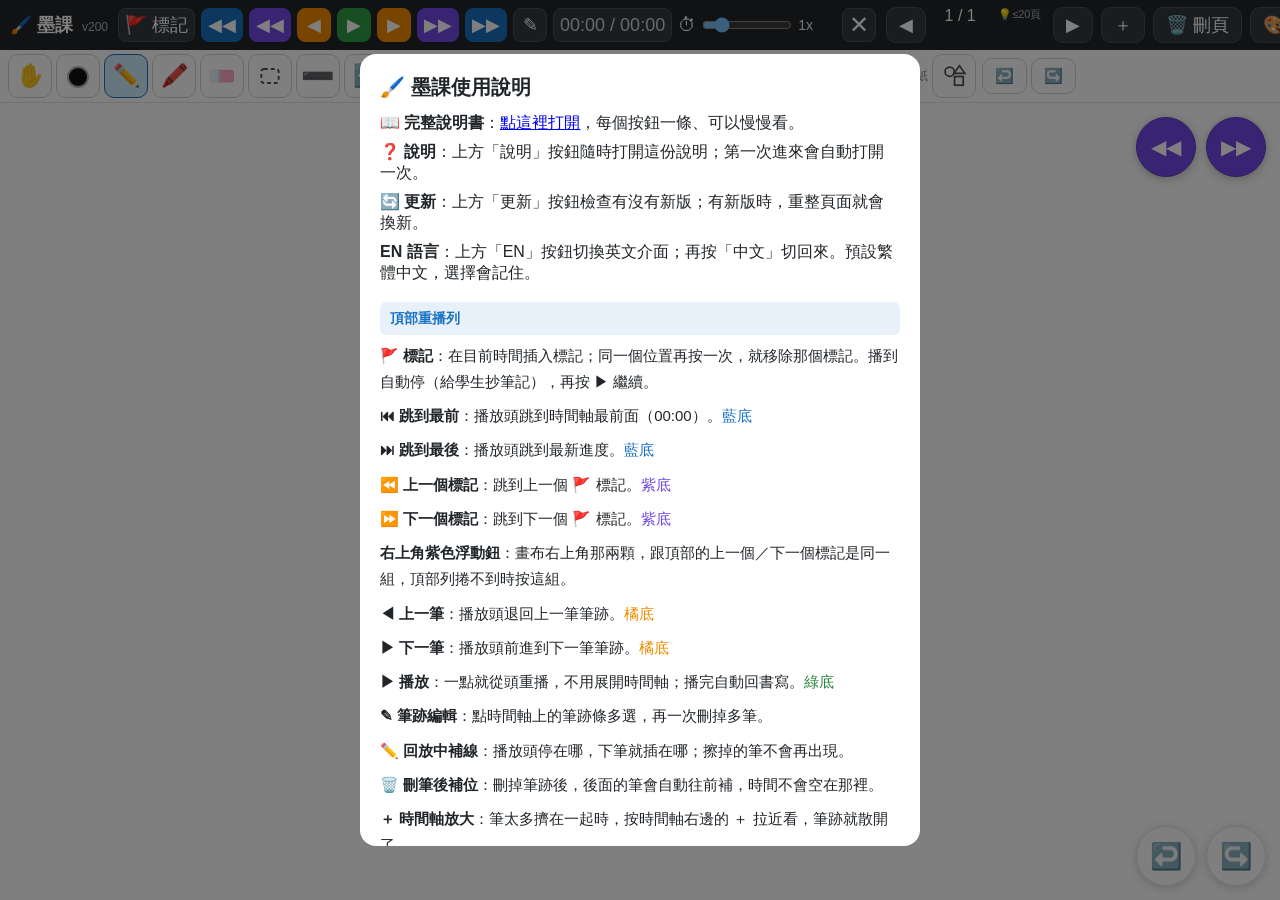
==== commit 12691148: "v200: sticker panel back to 5 categories (103 items), maker import button removed, uniform magnetic " ====
--- a/index.html
+++ b/index.html
@@ -189,8 +189,6 @@
   <div class="modal-card wide">
     <h2>物理圖庫</h2>
     <p class="sticker-hint">點一個物件，就貼到目前頁面。貼紙跟圖形一樣：有自己的時間點，可以選取、移動、旋轉、刪除。</p>
-    <div class="row"><button id="btn-maker-import">匯入 maker 匯出的 JSON</button><input type="file" id="file-maker" accept=".json,application/json" multiple class="hidden"></div>
-    <p class="sticker-hint">特別的版本（指定的力、角度、數據）先在製圖工具裡調好、匯出 JSON，再用下方按鈕匯入，一個檔案可以放好幾個物件。</p>
     <div id="sticker-tabs"></div>
     <div id="sticker-grid"></div>
     <div class="row end"><button class="modal-close">關閉</button></div>
@@ -285,7 +283,6 @@
       <p style="margin:8px 0"><b>🔧 調整底圖</b>：重新進入圖片調整模式。</p>
       <p style="margin:8px 0"><b><svg class="icn" width="20" height="20" viewBox="0 0 48 48" aria-hidden="true"><g fill="none" stroke="#495057" stroke-width="3.2"><circle cx="16" cy="16" r="8.5"/><rect x="25" y="25" width="16" height="16"/><path d="M 34 5 L 44 19 L 24 19 Z"/></g></svg> 物理圖庫</b>：第二欄「貼紙」的按鈕，開啟物理圖庫（力學、波動、光學、電磁學、電路學五類），點一個物件就貼到頁面上。</p>
       <p style="margin:8px 0"><b>貼紙跟圖形一樣</b>：貼紙有自己的時間點，回放時到點才出現；套索可以跟筆跡一起選，拖中心把手移動、角落把手旋轉、第二排 ✕ 刪除。</p>
-      <p style="margin:8px 0"><b>匯入 maker 匯出的 JSON</b>：物理圖庫裡的按鈕，在阿偉的製圖工具調好參數、匯出 JSON 後選它，物件照你調好的樣子貼上，一樣是圖形物件。</p>
       <p style="margin:8px 0"><b>✂️ 裁切</b>：裁切調整模式中選中的那張圖。</p>
       <p style="margin:8px 0"><b>🗑️ 刪除圖片</b>：刪掉調整模式中選中的那張圖。</p>
       <p style="margin:8px 0"><b>✅ 完成</b>：結束調整，圖片固定下來。</p>
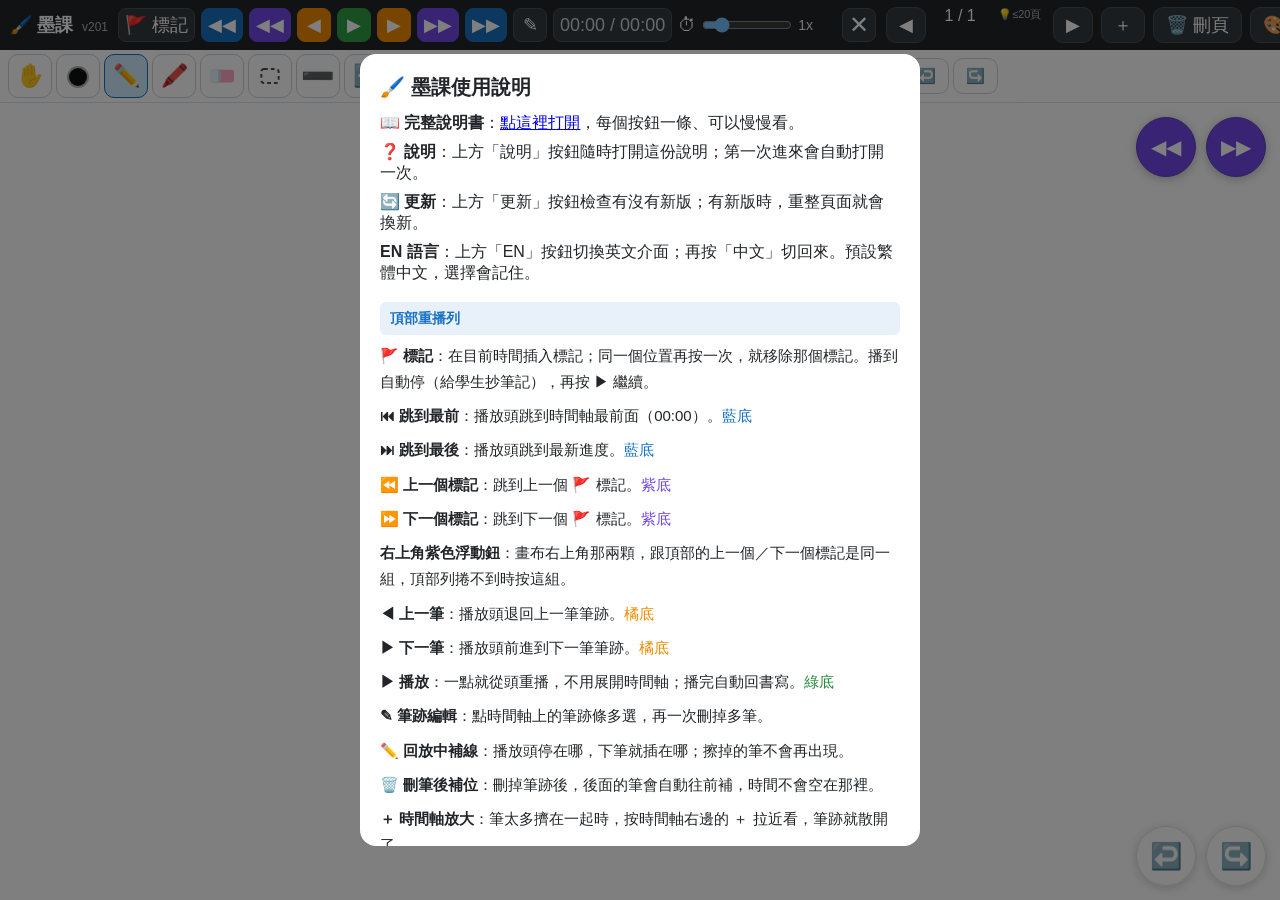
==== commit 51979cc6: "v201: sticker feature removed entirely (panel, button, library loading) at teacher's direction; boar" ====
--- a/index.html
+++ b/index.html
@@ -120,10 +120,6 @@
         <button data-overlay="protractor" class="tool" title="量角器（圓心為角頂，射線自動吸附 5°）"><svg width="26" height="26" viewBox="0 0 48 48" aria-hidden="true"><path d="M 5 36 A 19 19 0 0 1 43 36 Z" fill="none" stroke="#495057" stroke-width="3.2"/><g stroke="#495057" stroke-width="2.4" stroke-linecap="round"><line x1="8.7" y1="27.5" x2="11.5" y2="29.7"/><line x1="15.5" y1="20.6" x2="17.6" y2="23.4"/><line x1="24" y1="18.2" x2="24" y2="21.8"/><line x1="32.5" y1="20.6" x2="30.4" y2="23.4"/><line x1="39.3" y1="27.5" x2="36.5" y2="29.7"/></g></svg></button>
         <button data-tool="compass" class="tool" title="圓規（點一下啟用，再點一下關閉；啟用後在畫布上按住拖曳畫圓）"><svg width="26" height="26" viewBox="0 0 48 48" aria-hidden="true"><circle cx="24" cy="9" r="4.6" fill="none" stroke="#495057" stroke-width="3.2"/><g stroke="#495057" stroke-width="3.6" stroke-linecap="round"><line x1="21.5" y1="12.5" x2="13" y2="42"/><line x1="26.5" y1="12.5" x2="35" y2="42"/></g></svg></button>
       </div>
-      <div class="tool-group" id="stickers">
-        <label class="lbl">貼紙</label>
-        <button id="btn-stickers" class="tool" title="物理圖庫：選一個物理物件貼到頁面上"><svg width="26" height="26" viewBox="0 0 48 48" aria-hidden="true"><g fill="none" stroke="#495057" stroke-width="3.2"><circle cx="16" cy="16" r="8.5"/><rect x="25" y="25" width="16" height="16"/><path d="M 34 5 L 44 19 L 24 19 Z"/></g></svg></button>
-      </div>
       <!-- v112：顏色＋粗細收進 popover，平時只佔一顆按鈕（v120：已搬到 #tools 內套索旁邊） -->
       <div class="tool-group row">
         <button id="btn-undo" title="上一步">↩️</button>
@@ -185,15 +181,6 @@
 
 <!-- PDF 匯入 modal -->
 <!-- 分享 modal -->
-<div id="modal-stickers" class="modal hidden">
-  <div class="modal-card wide">
-    <h2>物理圖庫</h2>
-    <p class="sticker-hint">點一個物件，就貼到目前頁面。貼紙跟圖形一樣：有自己的時間點，可以選取、移動、旋轉、刪除。</p>
-    <div id="sticker-tabs"></div>
-    <div id="sticker-grid"></div>
-    <div class="row end"><button class="modal-close">關閉</button></div>
-  </div>
-</div>
 <div id="modal-share" class="modal hidden">
   <div class="modal-card">
     <h2>📡 分享投影</h2>
@@ -281,8 +268,6 @@
       <p style="margin:8px 0"><b>🎨 背景</b>：白板／黑板／方格／橫線，點一下循環切換。</p>
       <p style="margin:8px 0"><b>🖼️ 圖片</b>：從相簿選圖放進本頁，一頁可放多張、疊放。</p>
       <p style="margin:8px 0"><b>🔧 調整底圖</b>：重新進入圖片調整模式。</p>
-      <p style="margin:8px 0"><b><svg class="icn" width="20" height="20" viewBox="0 0 48 48" aria-hidden="true"><g fill="none" stroke="#495057" stroke-width="3.2"><circle cx="16" cy="16" r="8.5"/><rect x="25" y="25" width="16" height="16"/><path d="M 34 5 L 44 19 L 24 19 Z"/></g></svg> 物理圖庫</b>：第二欄「貼紙」的按鈕，開啟物理圖庫（力學、波動、光學、電磁學、電路學五類），點一個物件就貼到頁面上。</p>
-      <p style="margin:8px 0"><b>貼紙跟圖形一樣</b>：貼紙有自己的時間點，回放時到點才出現；套索可以跟筆跡一起選，拖中心把手移動、角落把手旋轉、第二排 ✕ 刪除。</p>
       <p style="margin:8px 0"><b>✂️ 裁切</b>：裁切調整模式中選中的那張圖。</p>
       <p style="margin:8px 0"><b>🗑️ 刪除圖片</b>：刪掉調整模式中選中的那張圖。</p>
       <p style="margin:8px 0"><b>✅ 完成</b>：結束調整，圖片固定下來。</p>
@@ -375,9 +360,6 @@
 <script src="js/board.js"></script>
 <script src="js/share.js"></script>
 <script src="js/lesson.js"></script>
-<script src="js/physics-assets.js"></script>
-<script src="js/physics-assets-hs.js"></script>
-<script src="js/sticker-presets.js"></script>
 <script src="js/app.js"></script>
 </body>
 </html>
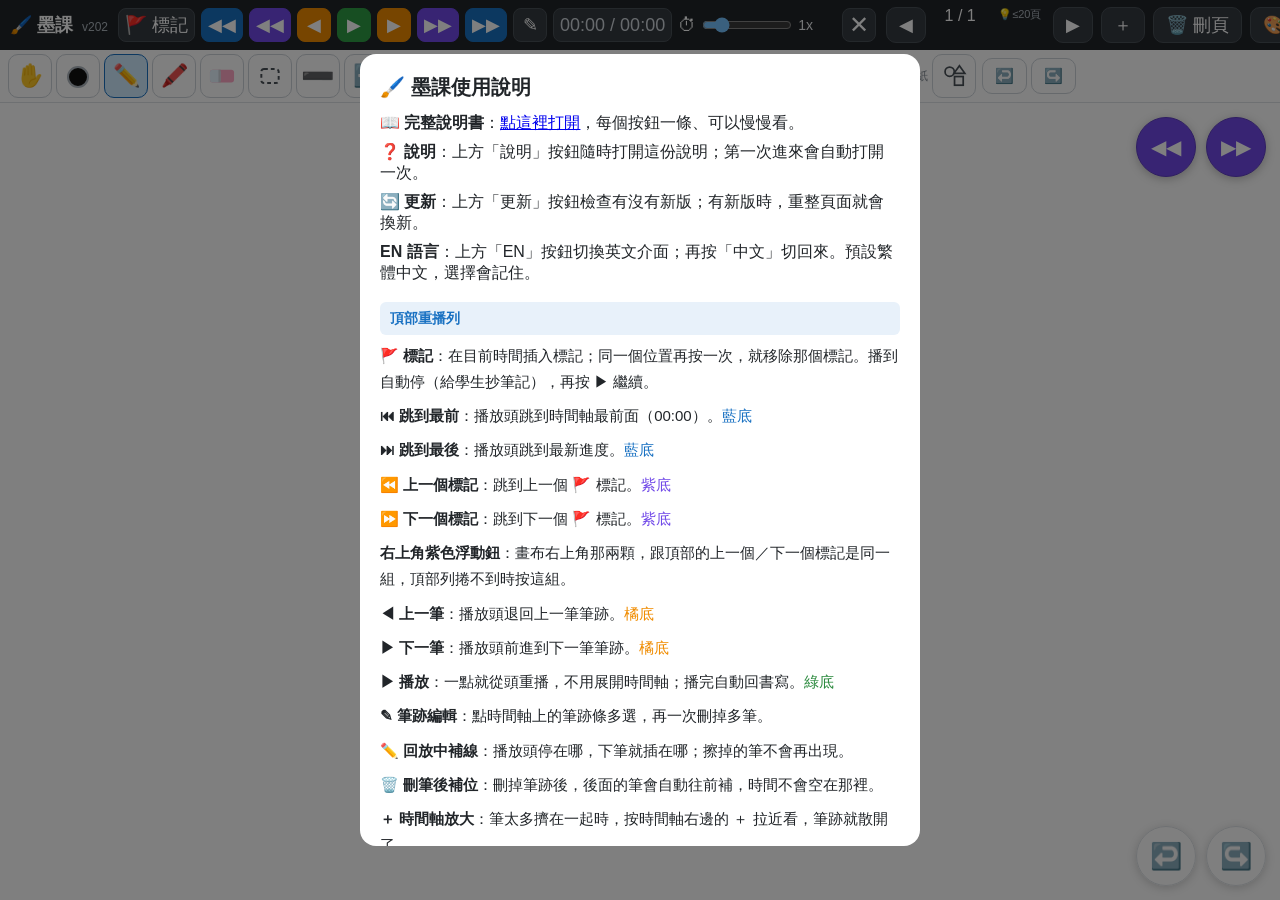
==== commit 69a457f9: "v202: stickers return as shape-equal strokes (own tlT + timeline events, lasso move/rotate, X delete" ====
--- a/index.html
+++ b/index.html
@@ -120,6 +120,10 @@
         <button data-overlay="protractor" class="tool" title="量角器（圓心為角頂，射線自動吸附 5°）"><svg width="26" height="26" viewBox="0 0 48 48" aria-hidden="true"><path d="M 5 36 A 19 19 0 0 1 43 36 Z" fill="none" stroke="#495057" stroke-width="3.2"/><g stroke="#495057" stroke-width="2.4" stroke-linecap="round"><line x1="8.7" y1="27.5" x2="11.5" y2="29.7"/><line x1="15.5" y1="20.6" x2="17.6" y2="23.4"/><line x1="24" y1="18.2" x2="24" y2="21.8"/><line x1="32.5" y1="20.6" x2="30.4" y2="23.4"/><line x1="39.3" y1="27.5" x2="36.5" y2="29.7"/></g></svg></button>
         <button data-tool="compass" class="tool" title="圓規（點一下啟用，再點一下關閉；啟用後在畫布上按住拖曳畫圓）"><svg width="26" height="26" viewBox="0 0 48 48" aria-hidden="true"><circle cx="24" cy="9" r="4.6" fill="none" stroke="#495057" stroke-width="3.2"/><g stroke="#495057" stroke-width="3.6" stroke-linecap="round"><line x1="21.5" y1="12.5" x2="13" y2="42"/><line x1="26.5" y1="12.5" x2="35" y2="42"/></g></svg></button>
       </div>
+      <div class="tool-group" id="stickers">
+        <label class="lbl">貼紙</label>
+        <button id="btn-stickers" class="tool" title="物理圖庫：選一個物理物件貼到頁面上"><svg width="26" height="26" viewBox="0 0 48 48" aria-hidden="true"><g fill="none" stroke="#495057" stroke-width="3.2"><circle cx="16" cy="16" r="8.5"/><rect x="25" y="25" width="16" height="16"/><path d="M 34 5 L 44 19 L 24 19 Z"/></g></svg></button>
+      </div>
       <!-- v112：顏色＋粗細收進 popover，平時只佔一顆按鈕（v120：已搬到 #tools 內套索旁邊） -->
       <div class="tool-group row">
         <button id="btn-undo" title="上一步">↩️</button>
@@ -180,6 +184,15 @@
 </div>
 
 <!-- PDF 匯入 modal -->
+<div id="modal-stickers" class="modal hidden">
+  <div class="modal-card wide">
+    <h2>物理圖庫</h2>
+    <p class="sticker-hint">點一個物件，就貼到目前頁面。貼紙跟圖形一樣：有自己的時間點，可以選取、移動、旋轉、刪除。</p>
+    <div id="sticker-tabs"></div>
+    <div id="sticker-grid"></div>
+    <div class="row end"><button class="modal-close">關閉</button></div>
+  </div>
+</div>
 <!-- 分享 modal -->
 <div id="modal-share" class="modal hidden">
   <div class="modal-card">
@@ -268,6 +281,8 @@
       <p style="margin:8px 0"><b>🎨 背景</b>：白板／黑板／方格／橫線，點一下循環切換。</p>
       <p style="margin:8px 0"><b>🖼️ 圖片</b>：從相簿選圖放進本頁，一頁可放多張、疊放。</p>
       <p style="margin:8px 0"><b>🔧 調整底圖</b>：重新進入圖片調整模式。</p>
+      <p style="margin:8px 0"><b><svg class="icn" width="20" height="20" viewBox="0 0 48 48" aria-hidden="true"><g fill="none" stroke="#495057" stroke-width="3.2"><circle cx="16" cy="16" r="8.5"/><rect x="25" y="25" width="16" height="16"/><path d="M 34 5 L 44 19 L 24 19 Z"/></g></svg> 物理圖庫</b>：第二欄「貼紙」的按鈕，開啟物理圖庫（力學、流體、波動、光學、電磁學、電路、熱學、近代物理、零件、道具十類），點一個物件就貼到頁面上。</p>
+      <p style="margin:8px 0"><b>貼紙跟圖形一樣</b>：貼紙有自己的時間點，回放時到點才出現；套索可以跟筆跡一起選，拖中心把手移動、角落把手旋轉、第二排 ✕ 刪除。</p>
       <p style="margin:8px 0"><b>✂️ 裁切</b>：裁切調整模式中選中的那張圖。</p>
       <p style="margin:8px 0"><b>🗑️ 刪除圖片</b>：刪掉調整模式中選中的那張圖。</p>
       <p style="margin:8px 0"><b>✅ 完成</b>：結束調整，圖片固定下來。</p>
@@ -360,6 +375,7 @@
 <script src="js/board.js"></script>
 <script src="js/share.js"></script>
 <script src="js/lesson.js"></script>
+<script src="js/stickers.js"></script>
 <script src="js/app.js"></script>
 </body>
 </html>
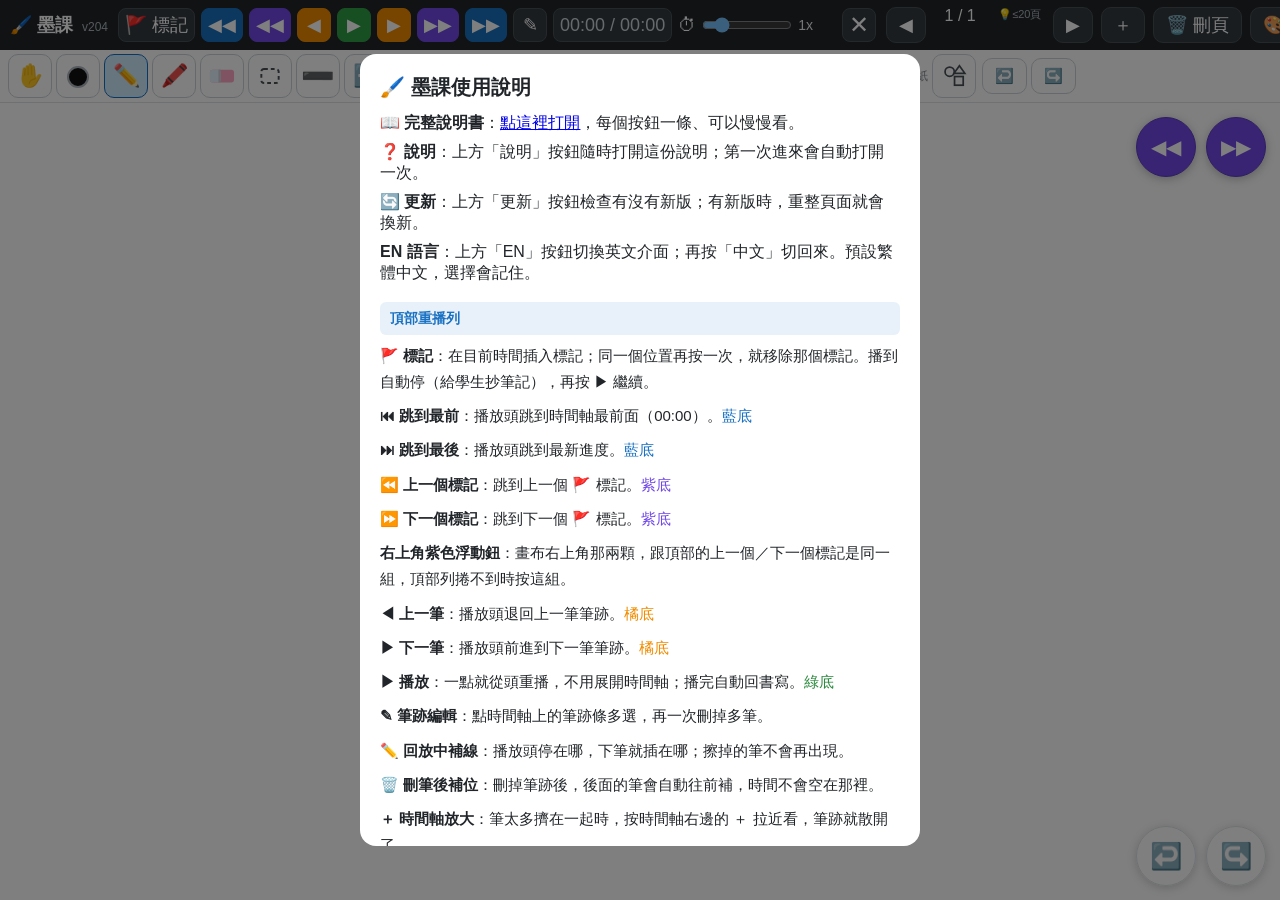
==== commit eaaf4a86: "v204: 圈選複製（Doceri 式複製貼上：複製鈕與 ✕ 同時機出現、整批複製走 _emit 新增路徑、單次 Ctrl+Z 整批退回、不複製段落標記）；背景改選單＋擴為 7 種（新增細方格、座標紙" ====
--- a/index.html
+++ b/index.html
@@ -43,7 +43,7 @@
       <button id="btn-page-next" title="下一頁">▶</button>
       <button id="btn-page-add" title="新增頁面">＋</button>
       <button id="btn-page-del" title="刪除本頁">🗑️ <span class="btn-label">刪頁</span></button>
-      <button id="btn-bg" title="切換背景">🎨 <span class="btn-label">背景</span></button>
+      <button id="btn-bg" title="選擇背景">🎨 <span class="btn-label">背景</span></button>
       <button id="btn-image" title="插入圖片為底圖">🖼️ <span class="btn-label">圖片</span></button>
       <button id="btn-img-adjust" title="調整底圖大小/位置" class="hidden">🔧 <span class="btn-label">調整底圖</span></button>
       <button id="btn-img-zoom-out" title="縮小底圖" class="hidden">➖</button>
@@ -77,6 +77,11 @@
     <div class="pop-row"><label class="lbl">左右偏移</label><span id="liftx-val">0</span></div>
     <div class="pop-row"><input type="range" id="liftx-range" min="-16" max="16" step="1" value="0"></div>
     <div class="pop-hint">上下：墨往上移的距離，手指大、用指腹寫的人調大。左右：覺得墨偏左就往右調、偏右就往左調。0＝不補正。設定會記住。</div>
+  </div>
+
+  <!-- v204：背景選單（🎨）— 比照 #color-pop 的 fixed popover，選項格由 app.js 依 BGS 清單建立 -->
+  <div id="bg-pop" class="hidden">
+    <div id="bg-grid"></div>
   </div>
 
   <!-- 講者視圖面板（v13）：Preview Next，老師端專用 -->
@@ -104,6 +109,8 @@
         <button data-tool="lasso" class="tool" title="套索（選取）：點一下圖形/筆跡選一個、畫圈選多個；選中後中心把手拖曳移動、角落圓箭頭拖曳旋轉"><svg width="26" height="26" viewBox="0 0 48 48" aria-hidden="true"><rect x="8" y="11" width="32" height="26" rx="5" fill="none" stroke="#495057" stroke-width="3.6" stroke-dasharray="7 5.5"/></svg></button>
         <!-- v194：選取刪除鈕放第二排工具列、套索旁邊（選取時才出現，紅色 ✕ 與刪頁回收桶區分） -->
         <button id="btn-sel-delete" class="tool hidden" title="刪除選取的筆跡">✕</button>
+        <!-- v204：複製鈕緊鄰刪除鈕，同套顯示/隱藏時機（有選取才出現） -->
+        <button id="btn-sel-copy" class="tool hidden" title="複製選取的筆跡"><svg width="26" height="26" viewBox="0 0 48 48" aria-hidden="true"><rect x="16" y="7" width="26" height="26" rx="4" fill="none" stroke="#adb5bd" stroke-width="3.4"/><rect x="6" y="15" width="26" height="26" rx="4" fill="#fff" stroke="#495057" stroke-width="3.4"/></svg></button>
         <button data-tool="line" class="tool" title="直線">➖</button>
         <button data-tool="arrow" class="tool" title="箭頭">➡️</button>
         <button data-tool="rect" class="tool" title="矩形">⬜</button>
@@ -278,7 +285,7 @@
       <p style="margin:8px 0"><b>＋ 新增頁面</b>：在目前頁後面加一頁空白頁。</p>
       <p style="margin:8px 0"><b>🗑️ 刪除本頁</b>：刪掉目前這一頁（有確認框）。</p>
 <p style="margin:18px 0 6px;padding:4px 10px;background:#e8f1fa;color:#1971c2;font-weight:700;border-radius:6px;font-size:14px">頂部功能</p>
-      <p style="margin:8px 0"><b>🎨 背景</b>：白板／黑板／方格／橫線，點一下循環切換。</p>
+      <p style="margin:8px 0"><b>🎨 背景</b>：點一下打開選單，七種背景點了就換：白板、黑板、方格、細方格、橫線、座標紙、五線譜。</p>
       <p style="margin:8px 0"><b>🖼️ 圖片</b>：從相簿選圖放進本頁，一頁可放多張、疊放。</p>
       <p style="margin:8px 0"><b>🔧 調整底圖</b>：重新進入圖片調整模式。</p>
       <p style="margin:8px 0"><b><svg class="icn" width="20" height="20" viewBox="0 0 48 48" aria-hidden="true"><g fill="none" stroke="#495057" stroke-width="3.2"><circle cx="16" cy="16" r="8.5"/><rect x="25" y="25" width="16" height="16"/><path d="M 34 5 L 44 19 L 24 19 Z"/></g></svg> 物理圖庫</b>：第二欄「貼紙」的按鈕，開啟物理圖庫（力學、流體、波動、光學、電磁學、電路、熱學、近代物理、零件、道具十類），點一個物件就貼到頁面上。</p>
@@ -306,6 +313,7 @@
       <p style="margin:8px 0"><b>✋ 手抓</b>：點住文字、圖形、筆跡，直接拖曳移動，不用先選取。</p>
       <p style="margin:8px 0"><b><svg class="icn" width="20" height="20" viewBox="0 0 48 48" aria-hidden="true"><rect x="8" y="11" width="32" height="26" rx="5" fill="none" stroke="#495057" stroke-width="3.6" stroke-dasharray="7 5.5"/></svg> 套索</b>：點一下＝選一個；畫圈＝選多個。<br>按住中心把手拖曳＝移動；按住角落圓箭頭拖曳＝旋轉。<br>在其他地方下筆＝確定（選取消失）。</p>
       <p style="margin:8px 0"><b>✕ 刪除選取</b>：選好筆跡後，第二排工具列的套索旁邊會出現紅色 ✕ 刪除鈕，按下去直接刪掉選中的筆跡（後面的筆自動往前補位）。電腦鍵盤按 Delete 也可以刪。</p>
+      <p style="margin:8px 0"><b><svg class="icn" width="20" height="20" viewBox="0 0 48 48" aria-hidden="true"><rect x="16" y="7" width="26" height="26" rx="4" fill="none" stroke="#adb5bd" stroke-width="3.4"/><rect x="6" y="15" width="26" height="26" rx="4" fill="#fff" stroke="#495057" stroke-width="3.4"/></svg> 複製選取</b>：選好筆跡後，套索旁邊會出現複製鈕，按下去把選中的筆跡複製一份（位置稍微錯開），複製的那份會被選起來，直接拖到想要的位置。按復原可整批退掉。</p>
       <p style="margin:8px 0"><b>🎨 顏色</b>：16 色＋自訂色（彩虹格），點顏色就換。</p>
       <p style="margin:8px 0"><b>━ 粗細</b>：顏色盤下方的滑桿，拖曳調整筆跡粗細；右邊的數字就是目前粗細。畫筆和螢光筆各自記住自己的數字。</p>
       <p style="margin:8px 0"><b>✏️ 畫筆</b>：一般書寫，App 打開的預設工具。</p>
--- a/css/style.css
+++ b/css/style.css
@@ -361,6 +361,43 @@
   display: flex; flex-direction: column; gap: 10px;
 }
 #color-pop #colors { display: grid; grid-template-columns: repeat(8, 1fr); gap: 8px; }
+/* v204：背景選單 popover（比照 #color-pop 的 fixed 定位，避免被頂部列裁掉） */
+#bg-pop {
+  position: fixed; z-index: 1000;
+  background: #fff; border: 1px solid #dee2e6; border-radius: 12px;
+  box-shadow: 0 4px 16px rgba(0,0,0,.18); padding: 12px;
+}
+#bg-grid { display: grid; grid-template-columns: repeat(3, 78px); gap: 8px; }
+.bg-cell {
+  display: flex; flex-direction: column; align-items: center; gap: 5px;
+  padding: 7px 4px 6px; border: 1.5px solid #dee2e6; border-radius: 9px;
+  background: #fff; cursor: pointer; color: #212529;
+}
+.bg-cell.active { border-color: #1971c2; background: #e8f1fa; }
+.bg-cell .bg-nm { font-size: 13px; font-weight: 600; line-height: 1.2; }
+.bg-prev { width: 64px; height: 40px; border: 1px solid #e9ecef; border-radius: 4px; background-color: #fff; }
+.bg-prev.p-white { background: #fff; }
+.bg-prev.p-blackboard { background: #26382e; }
+.bg-prev.p-grid { background-image:
+  repeating-linear-gradient(0deg, transparent 0, transparent 7px, #d7e3f4 7px, #d7e3f4 8px),
+  repeating-linear-gradient(90deg, transparent 0, transparent 7px, #d7e3f4 7px, #d7e3f4 8px); }
+.bg-prev.p-gridfine { background-image:
+  repeating-linear-gradient(0deg, transparent 0, transparent 3px, #d7e3f4 3px, #d7e3f4 4px),
+  repeating-linear-gradient(90deg, transparent 0, transparent 3px, #d7e3f4 3px, #d7e3f4 4px); }
+.bg-prev.p-lines { background-image:
+  repeating-linear-gradient(0deg, transparent 0, transparent 5px, #d7e3f4 5px, #d7e3f4 6px); }
+.bg-prev.p-axes { background-image:
+  linear-gradient(0deg, transparent calc(50% - 1px), #5b7ba5 calc(50% - 1px), #5b7ba5 calc(50% + 1px), transparent calc(50% + 1px)),
+  linear-gradient(90deg, transparent calc(50% - 1px), #5b7ba5 calc(50% - 1px), #5b7ba5 calc(50% + 1px), transparent calc(50% + 1px)),
+  repeating-linear-gradient(0deg, transparent 0, transparent 7px, #d7e3f4 7px, #d7e3f4 8px),
+  repeating-linear-gradient(90deg, transparent 0, transparent 7px, #d7e3f4 7px, #d7e3f4 8px); }
+.bg-prev.p-staff { background-image:
+  repeating-linear-gradient(0deg,
+    #aebfd6 0, #aebfd6 1px, transparent 1px, transparent 5px,
+    #aebfd6 5px, #aebfd6 6px, transparent 6px, transparent 10px,
+    #aebfd6 10px, #aebfd6 11px, transparent 11px, transparent 15px,
+    #aebfd6 15px, #aebfd6 16px, transparent 16px, transparent 20px,
+    #aebfd6 20px, #aebfd6 21px, transparent 21px, transparent 30px); }
 /* v163：手指落點補正量 popover（比照 #color-pop 的 fixed 定位，避免被工具列裁掉） */
 #lift-pop {
   position: fixed; z-index: 1000; width: 248px;
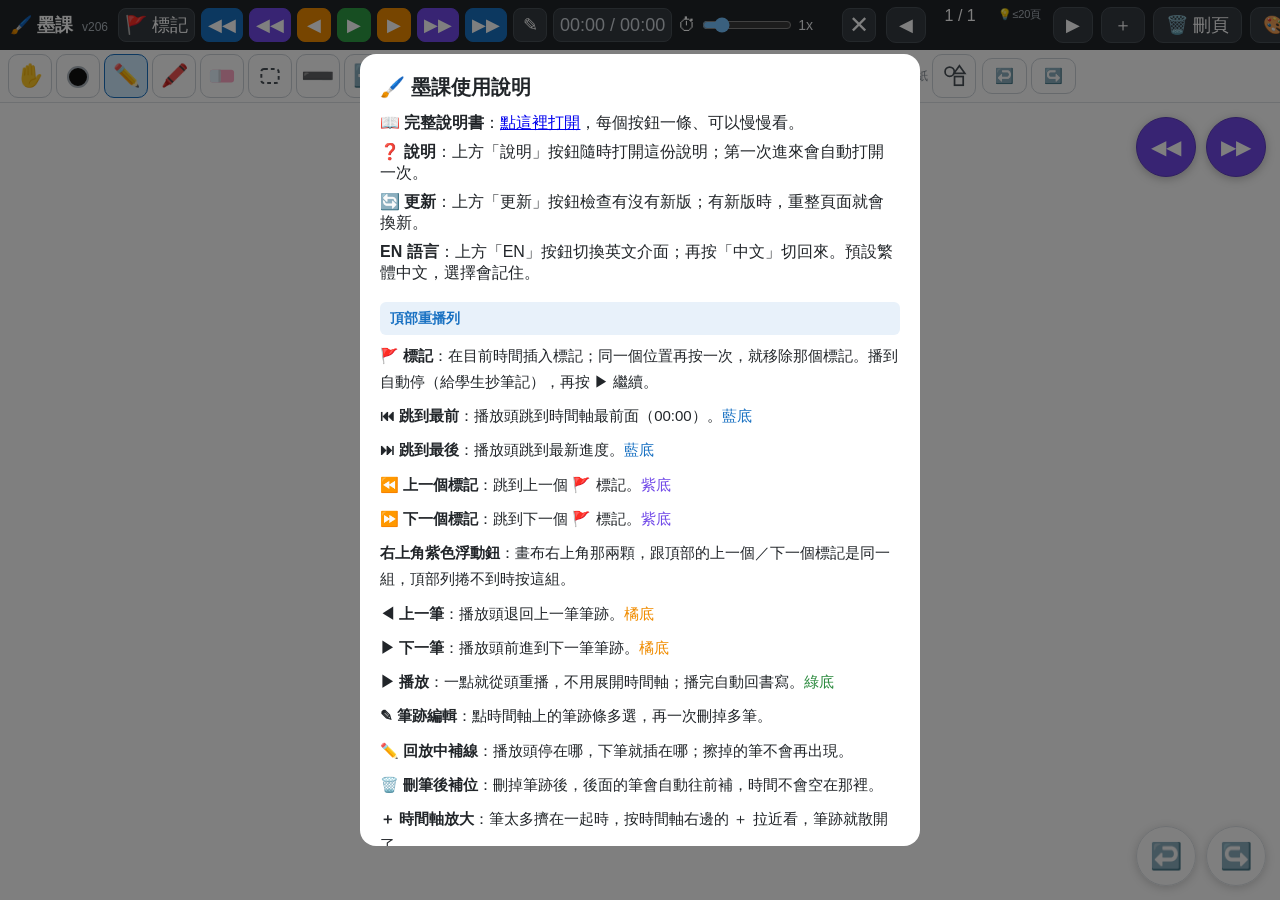
==== commit ab0306ad: "v206: Doceri timing model (untimed events stamp liveEdge, never wake clock), ripple/strip intervals " ====
--- a/index.html
+++ b/index.html
@@ -111,6 +111,8 @@
         <button id="btn-sel-delete" class="tool hidden" title="刪除選取的筆跡">✕</button>
         <!-- v204：複製鈕緊鄰刪除鈕，同套顯示/隱藏時機（有選取才出現） -->
         <button id="btn-sel-copy" class="tool hidden" title="複製選取的筆跡"><svg width="26" height="26" viewBox="0 0 48 48" aria-hidden="true"><rect x="16" y="7" width="26" height="26" rx="4" fill="none" stroke="#adb5bd" stroke-width="3.4"/><rect x="6" y="15" width="26" height="26" rx="4" fill="#fff" stroke="#495057" stroke-width="3.4"/></svg></button>
+        <!-- v206：貼上鈕緊鄰複製鈕，剪貼簿有內容就出現（免選取，可跨頁貼上） -->
+        <button id="btn-sel-paste" class="tool hidden" title="貼上筆跡"><svg width="26" height="26" viewBox="0 0 48 48" aria-hidden="true"><rect x="13" y="10" width="24" height="31" rx="4" fill="#fff" stroke="#495057" stroke-width="3.4"/><rect x="18" y="5" width="14" height="10" rx="3" fill="#e7f5ff" stroke="#495057" stroke-width="3.4"/><path d="M19 24 h12 M19 31 h12" stroke="#adb5bd" stroke-width="3.4" stroke-linecap="round"/></svg></button>
         <button data-tool="line" class="tool" title="直線">➖</button>
         <button data-tool="arrow" class="tool" title="箭頭">➡️</button>
         <button data-tool="rect" class="tool" title="矩形">⬜</button>
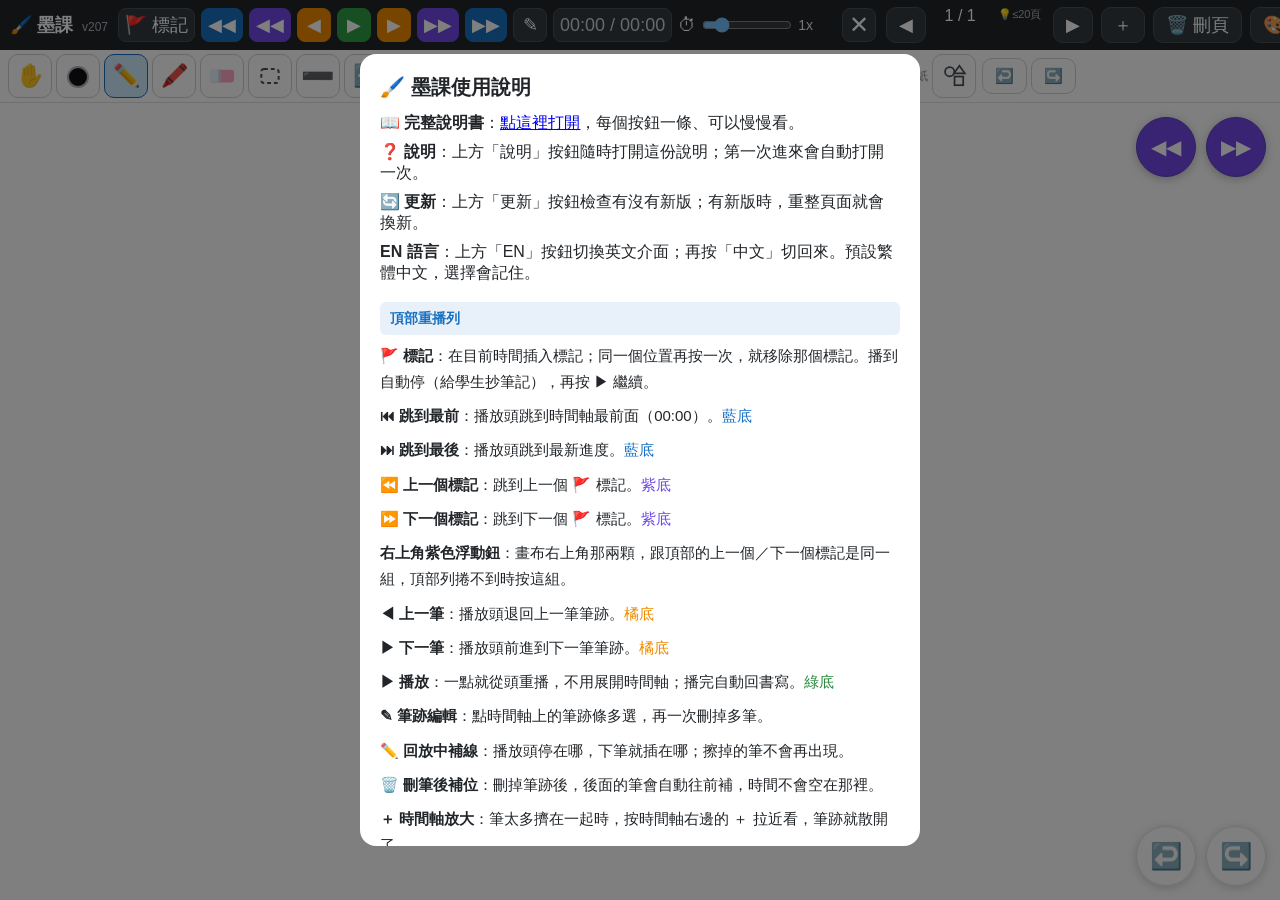
==== commit 2ea8d903: "v207: non-overlap timeline (insert yields dur+EPS, delete reclaims via sepYield), draw order by tlT;" ====
--- a/index.html
+++ b/index.html
@@ -6,7 +6,9 @@
 <meta name="apple-mobile-web-app-capable" content="yes">
 <meta name="mobile-web-app-capable" content="yes">
 <meta name="apple-mobile-web-app-status-bar-style" content="black-translucent">
-<title>墨課</title>
+<title>墨課 Moke｜免費 iPad 白板錄課工具 — Doceri 替代，.docerd 舊課轉檔繼續用</title>
+<meta name="description" content="墨課 Moke 是免費、開源的 iPad 白板錄課工具：每一筆都是一段可重播的時間軸。Doceri 已於 2022 年停止支援，墨課是它的接班選擇——.docerd 舊課程可轉檔後繼續編輯與播放，也是翻轉教室、預錄課程的好幫手。免安裝，瀏覽器打開就能用。">
+<meta name="google-site-verification" content="VU3gW-Vwptz2-1S1kx71xski0fkBEKJ2m_ggvZviAqM">
 <link rel="manifest" href="manifest.json">
 <link rel="icon" href="icons/icon.svg" type="image/svg+xml">
 <link rel="apple-touch-icon" href="icons/icon-180.png">
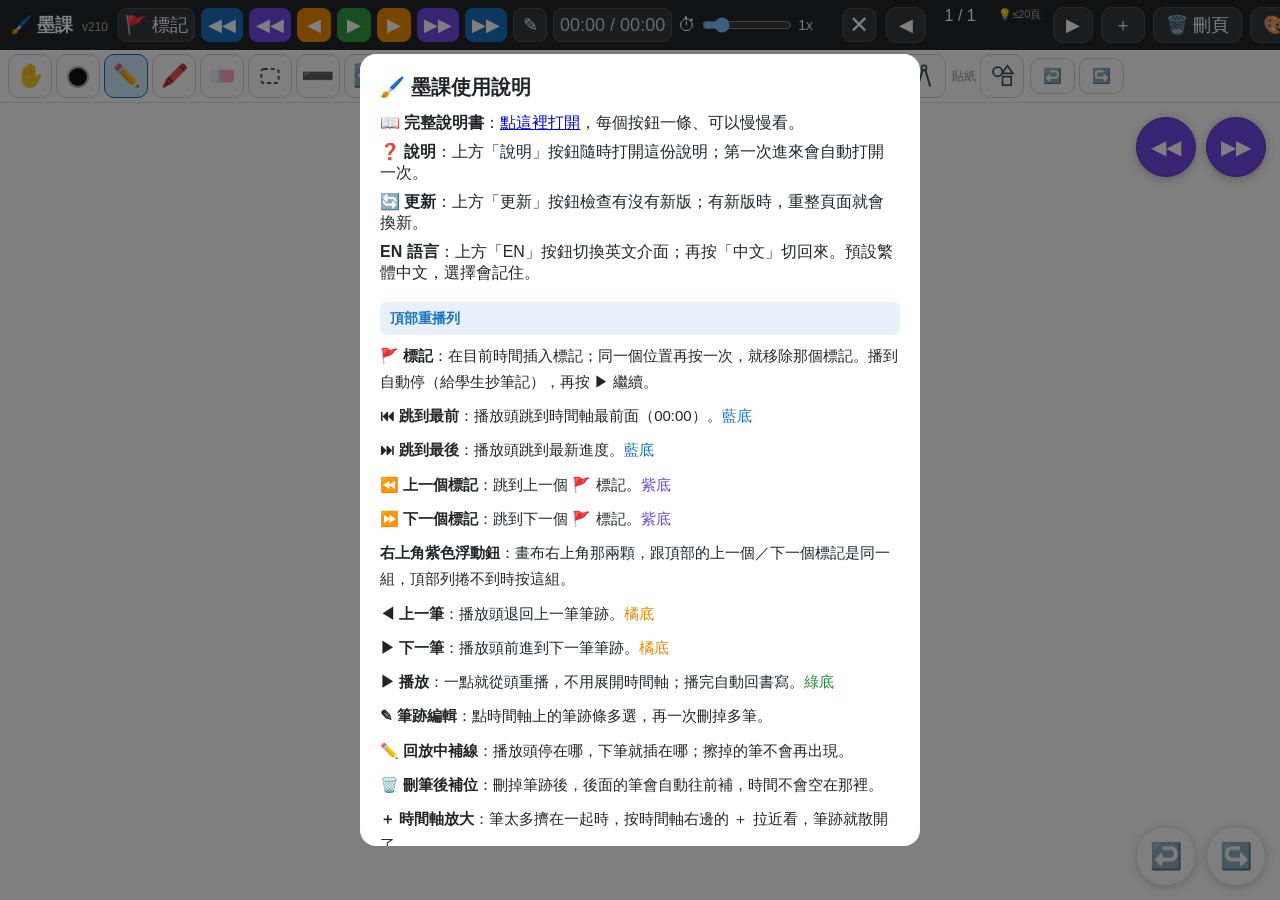
==== commit 453f63b3: "v210: shape tools independent color/width/line-style (shape settings popover, short-dash stroke.dash" ====
--- a/index.html
+++ b/index.html
@@ -122,6 +122,23 @@
         <button data-tool="parallelogram" class="tool" title="平行四邊形">▱</button>
         <button data-tool="ellipse" class="tool" title="橢圓">⭕</button>
         <button data-tool="axes" class="tool" title="座標軸：原點在中央（再點一次按鈕＝原點改到左下角）"><svg width="26" height="26" viewBox="0 0 48 48" aria-hidden="true"><g stroke="#495057" stroke-width="3.4" stroke-linecap="round" fill="none"><path d="M 10 5 V 38 H 43"/></g><path d="M 10 3 L 5.8 11 L 14.2 11 Z" fill="#495057"/><path d="M 45 38 L 37 33.8 L 37 42.2 Z" fill="#495057"/><g stroke="#adb5bd" stroke-width="2"><line x1="10" y1="27" x2="34" y2="27" stroke-dasharray="1 6" stroke-linecap="round"/><line x1="21" y1="38" x2="21" y2="14" stroke-dasharray="1 6" stroke-linecap="round"/></g></svg></button>
+        <!-- v210：圖形專屬顏色/粗細/線型鈕（學長第五件主張）— 與筆那顆顏色鈕完全獨立，各記各的 -->
+        <div id="shape-color-group">
+          <button id="btn-shape-color" class="tool" title="圖形顏色 / 粗細 / 線型"><span id="shape-color-dot"></span></button>
+          <div id="shape-color-pop" class="hidden">
+            <div id="shape-colors"></div>
+            <div class="pop-row">
+              <label class="lbl">粗細</label>
+              <input type="range" id="shape-width-range" min="2" max="24" value="5">
+              <span id="shape-width-val">5</span>
+            </div>
+            <div class="pop-row">
+              <label class="lbl">線型</label>
+              <button id="btn-dash-solid" class="dash-btn active">實線</button>
+              <button id="btn-dash-dashed" class="dash-btn">虛線</button>
+            </div>
+          </div>
+        </div>
         <button data-tool="text" class="tool" title="文字">🔤</button>
         <button data-tool="laser" class="tool" title="雷射筆（不錄影）">🔴</button>
       </div>
@@ -320,6 +337,8 @@
       <p style="margin:8px 0"><b><svg class="icn" width="20" height="20" viewBox="0 0 48 48" aria-hidden="true"><rect x="16" y="7" width="26" height="26" rx="4" fill="none" stroke="#adb5bd" stroke-width="3.4"/><rect x="6" y="15" width="26" height="26" rx="4" fill="#fff" stroke="#495057" stroke-width="3.4"/></svg> 複製選取</b>：選好筆跡後，套索旁邊會出現複製鈕，按下去把選中的筆跡複製一份（位置稍微錯開），複製的那份會被選起來，直接拖到想要的位置。按復原可整批退掉。</p>
       <p style="margin:8px 0"><b>🎨 顏色</b>：16 色＋自訂色（彩虹格），點顏色就換。</p>
       <p style="margin:8px 0"><b>━ 粗細</b>：顏色盤下方的滑桿，拖曳調整筆跡粗細；右邊的數字就是目前粗細。畫筆和螢光筆各自記住自己的數字。</p>
+      <p style="margin:8px 0"><b>● 圖形顏色</b>：圖形工具旁邊的圓點鈕，選圖形框線的顏色和粗細；跟筆分開，各記各的。</p>
+      <p style="margin:8px 0"><b>┄ 線型</b>：在圖形顏色盤裡切換實線／虛線，圖形框線照選的線型畫。</p>
       <p style="margin:8px 0"><b>✏️ 畫筆</b>：一般書寫，App 打開的預設工具。</p>
       <p style="margin:8px 0"><b>🖍️ 螢光筆</b>：半透明粗筆，畫重點用。</p>
       <p style="margin:8px 0"><b><svg class="icn" width="20" height="20" viewBox="0 0 48 48" aria-hidden="true"><rect x="7" y="15" width="34" height="18" rx="4" fill="#ffa8c5"/><rect x="7" y="15" width="15" height="18" rx="4" fill="#e7f5ff"/><rect x="19" y="15" width="3" height="18" fill="#ced4da"/></svg> 橡皮擦</b>：擦掉碰到的筆跡；重播時看得到擦除過程。</p>
--- a/css/style.css
+++ b/css/style.css
@@ -416,6 +416,23 @@
 #color-pop .pop-row .lbl { display: inline; }
 #color-pop #width-range { width: 130px; }
 #width-val { min-width: 22px; text-align: right; font-size: 14px; font-weight: 600; color: #444; font-variant-numeric: tabular-nums; }
+/* ----- v210：圖形專屬顏色/粗細/線型 popover（比照 #color-pop，與筆那組完全獨立） ----- */
+#shape-color-group { position: relative; }
+#shape-color-dot { display: inline-block; width: 22px; height: 22px; border-radius: 50%; background: #111; border: 2px solid #adb5bd; vertical-align: middle; }
+#shape-color-pop {
+  position: fixed; z-index: 1000;
+  background: #fff; border: 1px solid #dee2e6; border-radius: 12px;
+  box-shadow: 0 4px 16px rgba(0,0,0,.18); padding: 12px;
+  display: flex; flex-direction: column; gap: 10px;
+}
+#shape-color-pop #shape-colors { display: grid; grid-template-columns: repeat(8, 1fr); gap: 8px; }
+#shape-color-pop .color.custom { display: inline-block; box-sizing: border-box; cursor: pointer; background: conic-gradient(#e03131, #f08c00, #fab005, #2f9e44, #1971c2, #9c36b5, #e03131); }
+#shape-color-pop .pop-row { display: flex; align-items: center; gap: 8px; }
+#shape-color-pop .pop-row .lbl { display: inline; }
+#shape-color-pop #shape-width-range { width: 130px; }
+#shape-width-val { min-width: 22px; text-align: right; font-size: 14px; font-weight: 600; color: #444; font-variant-numeric: tabular-nums; }
+.dash-btn { padding: 5px 14px; border: 1.5px solid #adb5bd; border-radius: 8px; background: #fff; font-size: 14px; cursor: pointer; color: #212529; }
+.dash-btn.active { border-color: #1971c2; background: #e8f1fa; font-weight: 700; }
 /* 碼表按鈕（頂部重播入口之一） */
 #tl-time.rec-btn { font-variant-numeric: tabular-nums; font-size: 14px; white-space: nowrap; }
 #tl-time.playing { background: #2f9e44; border-color: #2f9e44; }
